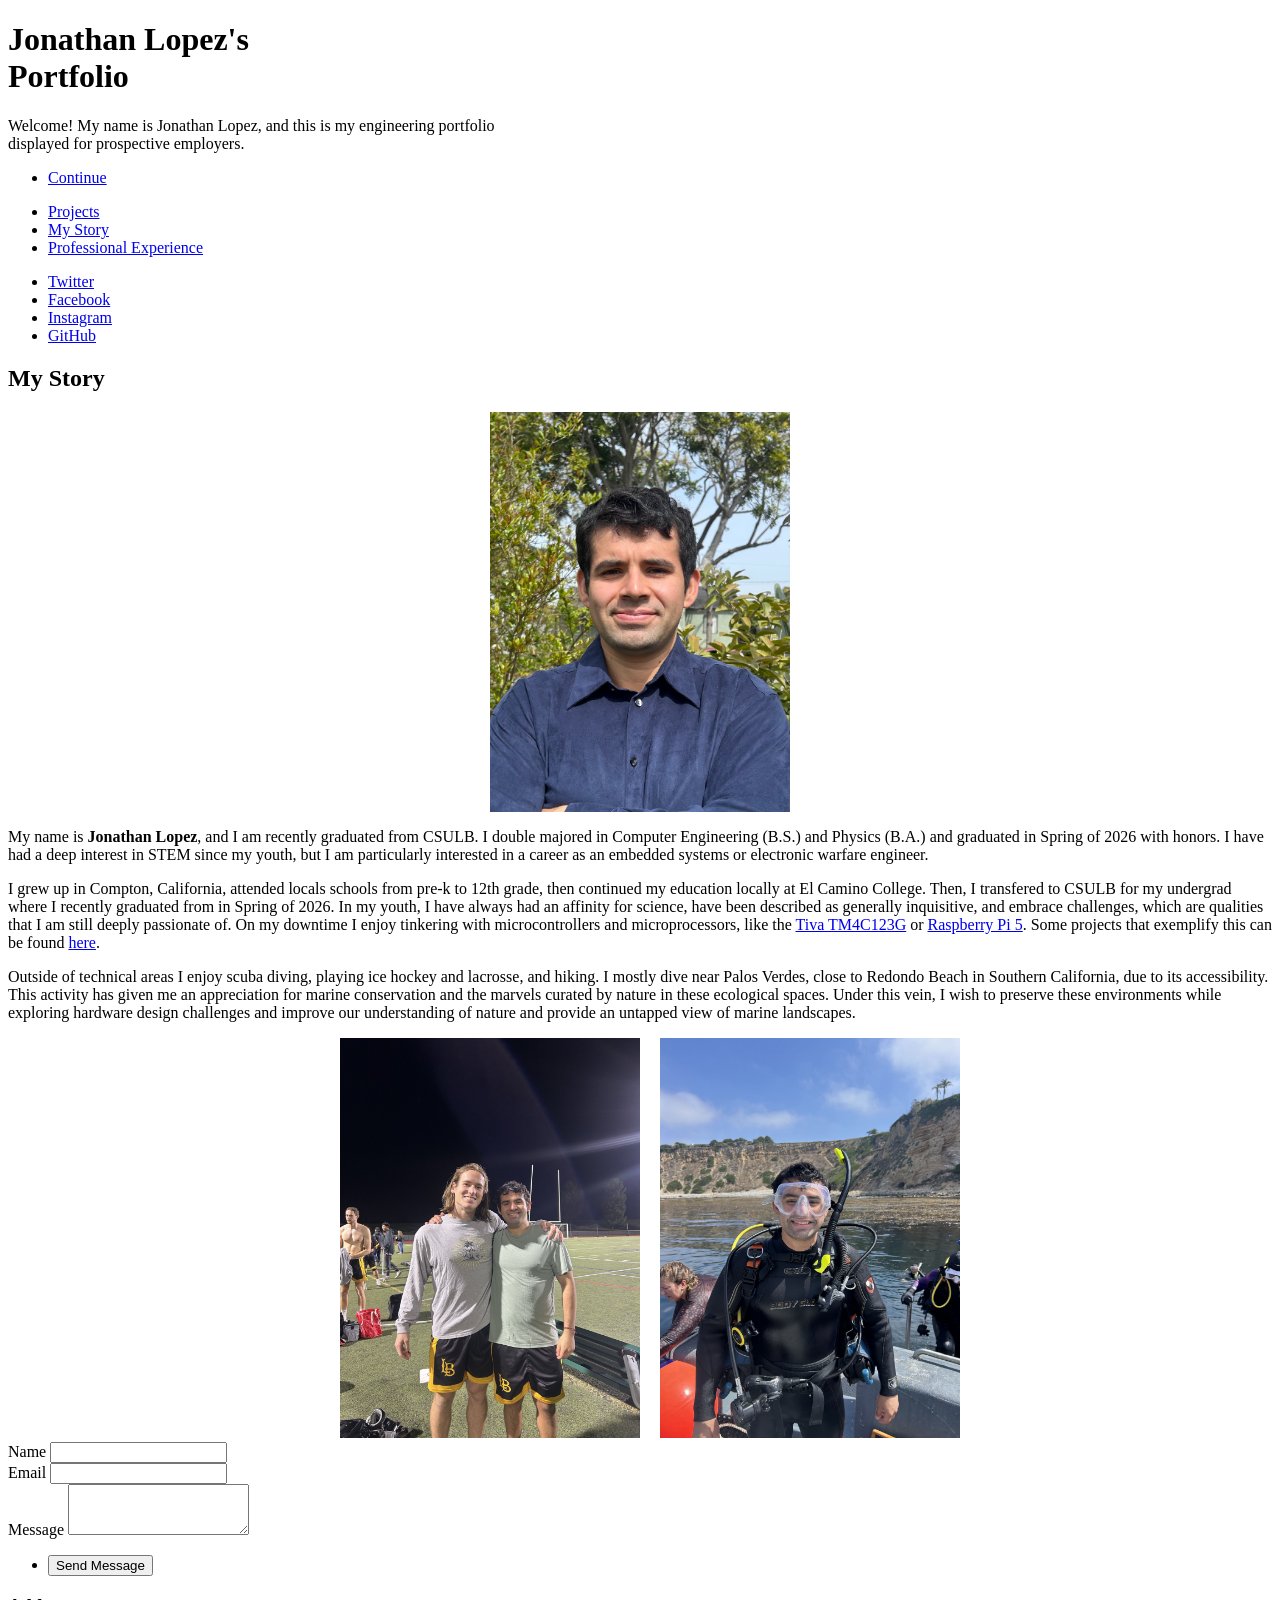
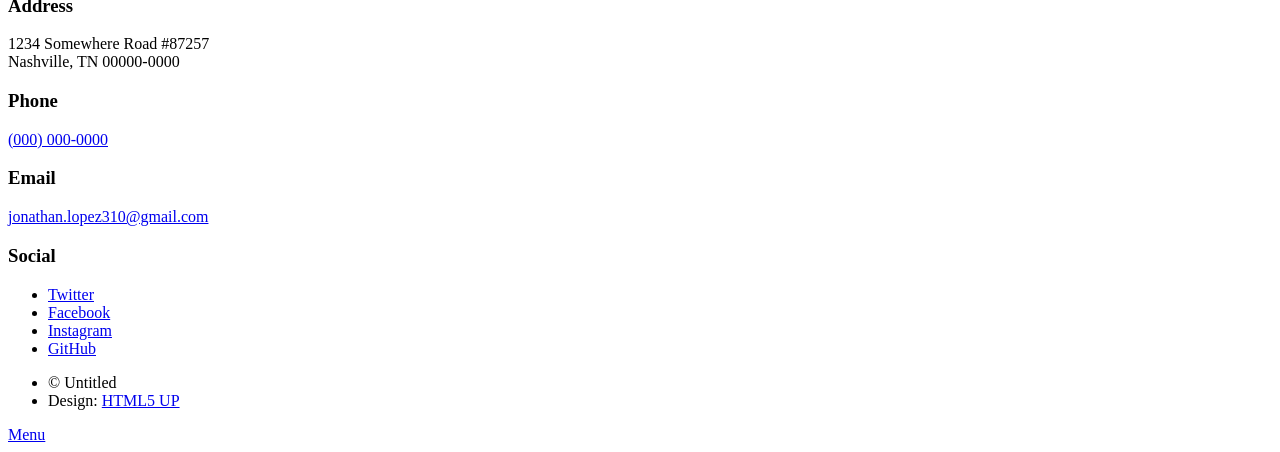
==== index.html @ 31998c5f "Add files via upload New Commit" ====
<!DOCTYPE HTML>
<!--
	Massively by HTML5 UP
	html5up.net | @ajlkn
	Free for personal and commercial use under the CCA 3.0 license (html5up.net/license)
-->
<html>
	<head>
		<title>Jonathan Lopez's Portfolio</title>
		<meta charset="utf-8" />
		<meta name="viewport" content="width=device-width, initial-scale=1, user-scalable=no" />
		<link rel="stylesheet" href="assets/css/main.css" />
		<noscript><link rel="stylesheet" href="assets/css/noscript.css" /></noscript>
	</head>
	<body class="is-preload">

		<!-- Wrapper -->
			<div id="wrapper" class="fade-in">

				<!-- Intro -->
					<div id="intro">
						<h1>Jonathan Lopez's<br />
						Portfolio</h1>
						<p> Welcome! My name is Jonathan Lopez, and this is my engineering portfolio<br />
						displayed for prospective employers.</p>
						<ul class="actions">
							<li><a href="#header" class="button icon solid solo fa-arrow-down scrolly">Continue</a></li>
						</ul>
					</div>

				<!-- Header -->
					

				<!-- Nav -->
					<nav id="nav">
						<ul class="links">
							<li><a href="Projects.html">Projects</a></li>
							<li class="active"><a href="index.html">My Story</a></li>
							<li><a href="Professional_Experience.html">Professional Experience</a></li>
						</ul>
						<ul class="icons">
							<li><a href="#" class="icon brands fa-twitter"><span class="label">Twitter</span></a></li>
							<li><a href="#" class="icon brands fa-facebook-f"><span class="label">Facebook</span></a></li>
							<li><a href="#" class="icon brands fa-instagram"><span class="label">Instagram</span></a></li>
							<li><a href="#" class="icon brands fa-github"><span class="label">GitHub</span></a></li>
						</ul>
					</nav>

				<!-- Main -->
					<div id="main">

						<!-- Post -->
							<section class="post">
								<header class="major">
									<h1>My Story<br />
									</h1>
								</header>
								<div class="image main"><img src="images/self_portrait.jpg"alt=""style="width:300px; height:auto; display:block; margin:0 auto;" /></div>
								<p>My name is <b>Jonathan Lopez</b>, and I am recently graduated from CSULB. I double majored in Computer Engineering (B.S.) and Physics (B.A.) and graduated in Spring of 2026 with honors. I have had a deep interest in STEM since my youth, but I am particularly interested in a career as an embedded systems or electronic warfare engineer.</p>
								<p>I grew up in Compton, California, attended locals schools from pre-k to 12th grade, then continued my education locally at El Camino College. Then, I transfered to CSULB for my undergrad where I recently graduated from in Spring of 2026. In my youth, I have always had an affinity for science, have been described as generally inquisitive, and embrace challenges, which are qualities that I am still deeply passionate of. On my downtime I enjoy tinkering with microcontrollers and microprocessors, like the <a href="https://www.ti.com/tool/EK-TM4C123GXL" target="_blank">Tiva TM4C123G</a> or <a href="https://www.raspberrypi.com/products/raspberry-pi-5/" target="_blank">Raspberry Pi 5</a>. Some projects that exemplify this can be found <a href="Projects.html">here</a>.</p>
								<p>Outside of technical areas I enjoy scuba diving, playing ice hockey and lacrosse, and hiking. I mostly dive near Palos Verdes, close to Redondo Beach in Southern California, due to its accessibility. This activity has given me an appreciation for marine conservation and the marvels curated by nature in these ecological spaces. Under this vein, I wish to preserve these environments while exploring hardware design challenges and improve our understanding of nature and provide an untapped view of marine landscapes. <p>
								<div style="display:flex; justify-content:center; gap:20px; flex-wrap:wrap;">

								<div class="image main_2">
									<img src="images/hiking_portrait.jpg"
										alt=""
										style="width:300px; height:auto;" />
								</div>

								<div class="image main_2">
									<img src="images/lacrosse_image.jpg"
										alt=""
										style="width:300px; height:auto;" />
								</div>

								<div class="image main_2">
									<img src="images/scuba_diving.jpg"
										alt=""
										style="width:300px; height:auto;" />
								</div>

							</div>
							</section>

					</div>

				<!-- Footer -->
					<footer id="footer">
						<section>
							<form method="post" action="#">
								<div class="fields">
									<div class="field">
										<label for="name">Name</label>
										<input type="text" name="name" id="name" />
									</div>
									<div class="field">
										<label for="email">Email</label>
										<input type="text" name="email" id="email" />
									</div>
									<div class="field">
										<label for="message">Message</label>
										<textarea name="message" id="message" rows="3"></textarea>
									</div>
								</div>
								<ul class="actions">
									<li><input type="submit" value="Send Message" /></li>
								</ul>
							</form>
						</section>
						<section class="split contact">
							<section class="alt">
								<h3>Address</h3>
								<p>1234 Somewhere Road #87257<br />
								Nashville, TN 00000-0000</p>
							</section>
							<section>
								<h3>Phone</h3>
								<p><a href="#">(000) 000-0000</a></p>
							</section>
							<section>
								<h3>Email</h3>
								<p><a href="#">jonathan.lopez310@gmail.com</a></p>
							</section>
							<section>
								<h3>Social</h3>
								<ul class="icons alt">
									<li><a href="#" class="icon brands alt fa-twitter"><span class="label">Twitter</span></a></li>
									<li><a href="#" class="icon brands alt fa-facebook-f"><span class="label">Facebook</span></a></li>
									<li><a href="#" class="icon brands alt fa-instagram"><span class="label">Instagram</span></a></li>
									<li><a href="https://github.com/googolplex310" class="icon brands alt fa-github"><span class="label">GitHub</span></a></li>
								</ul>
							</section>
						</section>
					</footer>

				<!-- Copyright -->
					<div id="copyright">
						<ul><li>&copy; Untitled</li><li>Design: <a href="https://html5up.net">HTML5 UP</a></li></ul>
					</div>

			</div>

		<!-- Scripts -->
			<script src="assets/js/jquery.min.js"></script>
			<script src="assets/js/jquery.scrollex.min.js"></script>
			<script src="assets/js/jquery.scrolly.min.js"></script>
			<script src="assets/js/browser.min.js"></script>
			<script src="assets/js/breakpoints.min.js"></script>
			<script src="assets/js/util.js"></script>
			<script src="assets/js/main.js"></script>

	</body>
</html>
---- assets/css/main.css ----
@import url(fontawesome-all.min.css);
@import url("https://fonts.googleapis.com/css?family=Merriweather:300,700,300italic,700italic|Source+Sans+Pro:900");

/*
	Massively by HTML5 UP
	html5up.net | @ajlkn
	Free for personal and commercial use under the CCA 3.0 license (html5up.net/license)
*/

html, body, div, span, applet, object,
iframe, h1, h2, h3, h4, h5, h6, p, blockquote,
pre, a, abbr, acronym, address, big, cite,
code, del, dfn, em, img, ins, kbd, q, s, samp,
small, strike, strong, sub, sup, tt, var, b,
u, i, center, dl, dt, dd, ol, ul, li, fieldset,
form, label, legend, table, caption, tbody,
tfoot, thead, tr, th, td, article, aside,
canvas, details, embed, figure, figcaption,
footer, header, hgroup, menu, nav, output, ruby,
section, summary, time, mark, audio, video {
	margin: 0;
	padding: 0;
	border: 0;
	font-size: 100%;
	font: inherit;
	vertical-align: baseline;}

article, aside, details, figcaption, figure,
footer, header, hgroup, menu, nav, section {
	display: block;}

body {
	line-height: 1;
}

ol, ul {
	list-style: none;
}

blockquote, q {
	quotes: none;
}

	blockquote:before, blockquote:after, q:before, q:after {
		content: '';
		content: none;
	}

table {
	border-collapse: collapse;
	border-spacing: 0;
}

body {
	-webkit-text-size-adjust: none;
}

mark {
	background-color: transparent;
	color: inherit;
}

input::-moz-focus-inner {
	border: 0;
	padding: 0;
}

input, select, textarea {
	-moz-appearance: none;
	-webkit-appearance: none;
	-ms-appearance: none;
	appearance: none;
}

/* Basic */

	@-ms-viewport {
		width: device-width;
	}

	body {
		-ms-overflow-style: scrollbar;
	}

	@media screen and (max-width: 480px) {

		html, body {
			min-width: 320px;
		}

	}

	html {
		box-sizing: border-box;
	}

	*, *:before, *:after {
		box-sizing: inherit;
	}

	body {
		background-color: #1e252d;
	}

		body.is-preload *, body.is-preload *:before, body.is-preload *:after {
			-moz-animation: none !important;
			-webkit-animation: none !important;
			-ms-animation: none !important;
			animation: none !important;
			-moz-transition: none !important;
			-webkit-transition: none !important;
			-ms-transition: none !important;
			transition: none !important;
		}

/* Type */

	html {
		font-size: 16pt;
	}

		@media screen and (max-width: 1680px) {

			html {
				font-size: 12pt;
			}

		}

		@media screen and (max-width: 1280px) {

			html {
				font-size: 11pt;
			}

		}

		@media screen and (max-width: 360px) {

			html {
				font-size: 10pt;
			}

		}

	body {
		color: #212931;
	}

	body, input, select, textarea {
		font-family: "Merriweather", Georgia, serif;
		font-weight: 300;
		font-size: 1rem;
		line-height: 2.375;
	}

	a {
		-moz-transition: color 0.2s ease-in-out, background-color 0.2s ease-in-out, border-color 0.2s ease-in-out, box-shadow 0.2s ease-in-out;
		-webkit-transition: color 0.2s ease-in-out, background-color 0.2s ease-in-out, border-color 0.2s ease-in-out, box-shadow 0.2s ease-in-out;
		-ms-transition: color 0.2s ease-in-out, background-color 0.2s ease-in-out, border-color 0.2s ease-in-out, box-shadow 0.2s ease-in-out;
		transition: color 0.2s ease-in-out, background-color 0.2s ease-in-out, border-color 0.2s ease-in-out, box-shadow 0.2s ease-in-out;
		border-bottom: dotted 1px;
		text-decoration: none;
	}

		a:hover {
			border-bottom-color: transparent;
		}

	strong, b {
		font-weight: 600;
	}

	em, i {
		font-style: italic;
	}

	p {
		text-align: justify;
		margin: 0 0 2rem 0;
	}

	h1, h2, h3, h4, h5, h6 {
		font-family: "Source Sans Pro", Helvetica, sans-serif;
		font-weight: 900;
		line-height: 1.5;
		letter-spacing: 0.075em;
		text-transform: uppercase;
		margin: 0 0 1rem 0;
	}

		h1 a, h2 a, h3 a, h4 a, h5 a, h6 a {
			border-bottom: 0;
			color: inherit;
			text-decoration: none;
		}

	h1 {
		font-size: 4rem;
		line-height: 1.1;
		margin: 0 0 2rem 0;
	}

	h2 {
		font-size: 1.75rem;
		line-height: 1.3;
		margin: 0 0 1.5rem 0;
	}

	h3 {
		font-size: 1.25rem;
		margin: 0 0 1.5rem 0;
	}

	h4 {
		font-size: 1rem;
	}

	h5 {
		font-size: 0.9rem;
	}

	h6 {
		font-size: 0.8rem;
	}

	sub {
		font-size: 0.8rem;
		position: relative;
		top: 0.5rem;
	}

	sup {
		font-size: 0.8rem;
		position: relative;
		top: -0.5rem;
	}

	blockquote {
		border-left: solid 4px;
		font-style: italic;
		margin: 0 0 2rem 0;
		padding: 0.5rem 0 0.5rem 2rem;
	}

	code {
		border: solid 2px;
		font-family: "Courier New", monospace;
		font-size: 0.9rem;
		margin: 0 0.25rem;
		padding: 0.25rem 0.65rem;
	}

	pre {
		-webkit-overflow-scrolling: touch;
		font-family: "Courier New", monospace;
		font-size: 0.9rem;
		margin: 0 0 2rem 0;
	}

		pre code {
			display: block;
			line-height: 1.75;
			padding: 1rem 1.5rem;
			overflow-x: auto;
		}

	hr {
		border: 0;
		border-bottom: solid 2px;
		margin: 3rem 0;
	}

		hr.major {
			margin: 5rem 0;
		}

	.align-left {
		text-align: left;
	}

	.align-center {
		text-align: center;
	}

	.align-right {
		text-align: right;
	}

	input, select, textarea {
		color: #212931;
	}

	a {
		color: #212931;
		border-bottom-color: rgba(33, 41, 49, 0.5);
	}

		a:hover {
			border-bottom-color: transparent;
			color: #18bfef !important;
		}

	strong, b {
		color: #212931;
	}

	h1, h2, h3, h4, h5, h6 {
		color: #212931;
	}

	blockquote {
		border-left-color: #eeeeee;
	}

	code {
		background: rgba(220, 220, 220, 0.25);
		border-color: #eeeeee;
	}

	hr {
		border-bottom-color: #eeeeee;
	}

/* Row */

	.row {
		display: flex;
		flex-wrap: wrap;
		box-sizing: border-box;
		align-items: stretch;
	}

		.row > * {
			box-sizing: border-box;
		}

		.row.gtr-uniform > * > :last-child {
			margin-bottom: 0;
		}

		.row.aln-left {
			justify-content: flex-start;
		}

		.row.aln-center {
			justify-content: center;
		}

		.row.aln-right {
			justify-content: flex-end;
		}

		.row.aln-top {
			align-items: flex-start;
		}

		.row.aln-middle {
			align-items: center;
		}

		.row.aln-bottom {
			align-items: flex-end;
		}

		.row > .imp {
			order: -1;
		}

		.row > .col-1 {
			width: 8.33333%;
		}

		.row > .off-1 {
			margin-left: 8.33333%;
		}

		.row > .col-2 {
			width: 16.66667%;
		}

		.row > .off-2 {
			margin-left: 16.66667%;
		}

		.row > .col-3 {
			width: 25%;
		}

		.row > .off-3 {
			margin-left: 25%;
		}

		.row > .col-4 {
			width: 33.33333%;
		}

		.row > .off-4 {
			margin-left: 33.33333%;
		}

		.row > .col-5 {
			width: 41.66667%;
		}

		.row > .off-5 {
			margin-left: 41.66667%;
		}

		.row > .col-6 {
			width: 50%;
		}

		.row > .off-6 {
			margin-left: 50%;
		}

		.row > .col-7 {
			width: 58.33333%;
		}

		.row > .off-7 {
			margin-left: 58.33333%;
		}

		.row > .col-8 {
			width: 66.66667%;
		}

		.row > .off-8 {
			margin-left: 66.66667%;
		}

		.row > .col-9 {
			width: 75%;
		}

		.row > .off-9 {
			margin-left: 75%;
		}

		.row > .col-10 {
			width: 83.33333%;
		}

		.row > .off-10 {
			margin-left: 83.33333%;
		}

		.row > .col-11 {
			width: 91.66667%;
		}

		.row > .off-11 {
			margin-left: 91.66667%;
		}

		.row > .col-12 {
			width: 100%;
		}

		.row > .off-12 {
			margin-left: 100%;
		}

		.row.gtr-0 {
			margin-top: 0;
			margin-left: 0rem;
		}

			.row.gtr-0 > * {
				padding: 0 0 0 0rem;
			}

			.row.gtr-0.gtr-uniform {
				margin-top: 0rem;
			}

				.row.gtr-0.gtr-uniform > * {
					padding-top: 0rem;
				}

		.row.gtr-25 {
			margin-top: 0;
			margin-left: -0.375rem;
		}

			.row.gtr-25 > * {
				padding: 0 0 0 0.375rem;
			}

			.row.gtr-25.gtr-uniform {
				margin-top: -0.375rem;
			}

				.row.gtr-25.gtr-uniform > * {
					padding-top: 0.375rem;
				}

		.row.gtr-50 {
			margin-top: 0;
			margin-left: -0.75rem;
		}

			.row.gtr-50 > * {
				padding: 0 0 0 0.75rem;
			}

			.row.gtr-50.gtr-uniform {
				margin-top: -0.75rem;
			}

				.row.gtr-50.gtr-uniform > * {
					padding-top: 0.75rem;
				}

		.row {
			margin-top: 0;
			margin-left: -1.5rem;
		}

			.row > * {
				padding: 0 0 0 1.5rem;
			}

			.row.gtr-uniform {
				margin-top: -1.5rem;
			}

				.row.gtr-uniform > * {
					padding-top: 1.5rem;
				}

		.row.gtr-150 {
			margin-top: 0;
			margin-left: -2.25rem;
		}

			.row.gtr-150 > * {
				padding: 0 0 0 2.25rem;
			}

			.row.gtr-150.gtr-uniform {
				margin-top: -2.25rem;
			}

				.row.gtr-150.gtr-uniform > * {
					padding-top: 2.25rem;
				}

		.row.gtr-200 {
			margin-top: 0;
			margin-left: -3rem;
		}

			.row.gtr-200 > * {
				padding: 0 0 0 3rem;
			}

			.row.gtr-200.gtr-uniform {
				margin-top: -3rem;
			}

				.row.gtr-200.gtr-uniform > * {
					padding-top: 3rem;
				}

		@media screen and (max-width: 1680px) {

			.row {
				display: flex;
				flex-wrap: wrap;
				box-sizing: border-box;
				align-items: stretch;
			}

				.row > * {
					box-sizing: border-box;
				}

				.row.gtr-uniform > * > :last-child {
					margin-bottom: 0;
				}

				.row.aln-left {
					justify-content: flex-start;
				}

				.row.aln-center {
					justify-content: center;
				}

				.row.aln-right {
					justify-content: flex-end;
				}

				.row.aln-top {
					align-items: flex-start;
				}

				.row.aln-middle {
					align-items: center;
				}

				.row.aln-bottom {
					align-items: flex-end;
				}

				.row > .imp-xlarge {
					order: -1;
				}

				.row > .col-1-xlarge {
					width: 8.33333%;
				}

				.row > .off-1-xlarge {
					margin-left: 8.33333%;
				}

				.row > .col-2-xlarge {
					width: 16.66667%;
				}

				.row > .off-2-xlarge {
					margin-left: 16.66667%;
				}

				.row > .col-3-xlarge {
					width: 25%;
				}

				.row > .off-3-xlarge {
					margin-left: 25%;
				}

				.row > .col-4-xlarge {
					width: 33.33333%;
				}

				.row > .off-4-xlarge {
					margin-left: 33.33333%;
				}

				.row > .col-5-xlarge {
					width: 41.66667%;
				}

				.row > .off-5-xlarge {
					margin-left: 41.66667%;
				}

				.row > .col-6-xlarge {
					width: 50%;
				}

				.row > .off-6-xlarge {
					margin-left: 50%;
				}

				.row > .col-7-xlarge {
					width: 58.33333%;
				}

				.row > .off-7-xlarge {
					margin-left: 58.33333%;
				}

				.row > .col-8-xlarge {
					width: 66.66667%;
				}

				.row > .off-8-xlarge {
					margin-left: 66.66667%;
				}

				.row > .col-9-xlarge {
					width: 75%;
				}

				.row > .off-9-xlarge {
					margin-left: 75%;
				}

				.row > .col-10-xlarge {
					width: 83.33333%;
				}

				.row > .off-10-xlarge {
					margin-left: 83.33333%;
				}

				.row > .col-11-xlarge {
					width: 91.66667%;
				}

				.row > .off-11-xlarge {
					margin-left: 91.66667%;
				}

				.row > .col-12-xlarge {
					width: 100%;
				}

				.row > .off-12-xlarge {
					margin-left: 100%;
				}

				.row.gtr-0 {
					margin-top: 0;
					margin-left: 0rem;
				}

					.row.gtr-0 > * {
						padding: 0 0 0 0rem;
					}

					.row.gtr-0.gtr-uniform {
						margin-top: 0rem;
					}

						.row.gtr-0.gtr-uniform > * {
							padding-top: 0rem;
						}

				.row.gtr-25 {
					margin-top: 0;
					margin-left: -0.375rem;
				}

					.row.gtr-25 > * {
						padding: 0 0 0 0.375rem;
					}

					.row.gtr-25.gtr-uniform {
						margin-top: -0.375rem;
					}

						.row.gtr-25.gtr-uniform > * {
							padding-top: 0.375rem;
						}

				.row.gtr-50 {
					margin-top: 0;
					margin-left: -0.75rem;
				}

					.row.gtr-50 > * {
						padding: 0 0 0 0.75rem;
					}

					.row.gtr-50.gtr-uniform {
						margin-top: -0.75rem;
					}

						.row.gtr-50.gtr-uniform > * {
							padding-top: 0.75rem;
						}

				.row {
					margin-top: 0;
					margin-left: -1.5rem;
				}

					.row > * {
						padding: 0 0 0 1.5rem;
					}

					.row.gtr-uniform {
						margin-top: -1.5rem;
					}

						.row.gtr-uniform > * {
							padding-top: 1.5rem;
						}

				.row.gtr-150 {
					margin-top: 0;
					margin-left: -2.25rem;
				}

					.row.gtr-150 > * {
						padding: 0 0 0 2.25rem;
					}

					.row.gtr-150.gtr-uniform {
						margin-top: -2.25rem;
					}

						.row.gtr-150.gtr-uniform > * {
							padding-top: 2.25rem;
						}

				.row.gtr-200 {
					margin-top: 0;
					margin-left: -3rem;
				}

					.row.gtr-200 > * {
						padding: 0 0 0 3rem;
					}

					.row.gtr-200.gtr-uniform {
						margin-top: -3rem;
					}

						.row.gtr-200.gtr-uniform > * {
							padding-top: 3rem;
						}

		}

		@media screen and (max-width: 1280px) {

			.row {
				display: flex;
				flex-wrap: wrap;
				box-sizing: border-box;
				align-items: stretch;
			}

				.row > * {
					box-sizing: border-box;
				}

				.row.gtr-uniform > * > :last-child {
					margin-bottom: 0;
				}

				.row.aln-left {
					justify-content: flex-start;
				}

				.row.aln-center {
					justify-content: center;
				}

				.row.aln-right {
					justify-content: flex-end;
				}

				.row.aln-top {
					align-items: flex-start;
				}

				.row.aln-middle {
					align-items: center;
				}

				.row.aln-bottom {
					align-items: flex-end;
				}

				.row > .imp-large {
					order: -1;
				}

				.row > .col-1-large {
					width: 8.33333%;
				}

				.row > .off-1-large {
					margin-left: 8.33333%;
				}

				.row > .col-2-large {
					width: 16.66667%;
				}

				.row > .off-2-large {
					margin-left: 16.66667%;
				}

				.row > .col-3-large {
					width: 25%;
				}

				.row > .off-3-large {
					margin-left: 25%;
				}

				.row > .col-4-large {
					width: 33.33333%;
				}

				.row > .off-4-large {
					margin-left: 33.33333%;
				}

				.row > .col-5-large {
					width: 41.66667%;
				}

				.row > .off-5-large {
					margin-left: 41.66667%;
				}

				.row > .col-6-large {
					width: 50%;
				}

				.row > .off-6-large {
					margin-left: 50%;
				}

				.row > .col-7-large {
					width: 58.33333%;
				}

				.row > .off-7-large {
					margin-left: 58.33333%;
				}

				.row > .col-8-large {
					width: 66.66667%;
				}

				.row > .off-8-large {
					margin-left: 66.66667%;
				}

				.row > .col-9-large {
					width: 75%;
				}

				.row > .off-9-large {
					margin-left: 75%;
				}

				.row > .col-10-large {
					width: 83.33333%;
				}

				.row > .off-10-large {
					margin-left: 83.33333%;
				}

				.row > .col-11-large {
					width: 91.66667%;
				}

				.row > .off-11-large {
					margin-left: 91.66667%;
				}

				.row > .col-12-large {
					width: 100%;
				}

				.row > .off-12-large {
					margin-left: 100%;
				}

				.row.gtr-0 {
					margin-top: 0;
					margin-left: 0rem;
				}

					.row.gtr-0 > * {
						padding: 0 0 0 0rem;
					}

					.row.gtr-0.gtr-uniform {
						margin-top: 0rem;
					}

						.row.gtr-0.gtr-uniform > * {
							padding-top: 0rem;
						}

				.row.gtr-25 {
					margin-top: 0;
					margin-left: -0.375rem;
				}

					.row.gtr-25 > * {
						padding: 0 0 0 0.375rem;
					}

					.row.gtr-25.gtr-uniform {
						margin-top: -0.375rem;
					}

						.row.gtr-25.gtr-uniform > * {
							padding-top: 0.375rem;
						}

				.row.gtr-50 {
					margin-top: 0;
					margin-left: -0.75rem;
				}

					.row.gtr-50 > * {
						padding: 0 0 0 0.75rem;
					}

					.row.gtr-50.gtr-uniform {
						margin-top: -0.75rem;
					}

						.row.gtr-50.gtr-uniform > * {
							padding-top: 0.75rem;
						}

				.row {
					margin-top: 0;
					margin-left: -1.5rem;
				}

					.row > * {
						padding: 0 0 0 1.5rem;
					}

					.row.gtr-uniform {
						margin-top: -1.5rem;
					}

						.row.gtr-uniform > * {
							padding-top: 1.5rem;
						}

				.row.gtr-150 {
					margin-top: 0;
					margin-left: -2.25rem;
				}

					.row.gtr-150 > * {
						padding: 0 0 0 2.25rem;
					}

					.row.gtr-150.gtr-uniform {
						margin-top: -2.25rem;
					}

						.row.gtr-150.gtr-uniform > * {
							padding-top: 2.25rem;
						}

				.row.gtr-200 {
					margin-top: 0;
					margin-left: -3rem;
				}

					.row.gtr-200 > * {
						padding: 0 0 0 3rem;
					}

					.row.gtr-200.gtr-uniform {
						margin-top: -3rem;
					}

						.row.gtr-200.gtr-uniform > * {
							padding-top: 3rem;
						}

		}

		@media screen and (max-width: 980px) {

			.row {
				display: flex;
				flex-wrap: wrap;
				box-sizing: border-box;
				align-items: stretch;
			}

				.row > * {
					box-sizing: border-box;
				}

				.row.gtr-uniform > * > :last-child {
					margin-bottom: 0;
				}

				.row.aln-left {
					justify-content: flex-start;
				}

				.row.aln-center {
					justify-content: center;
				}

				.row.aln-right {
					justify-content: flex-end;
				}

				.row.aln-top {
					align-items: flex-start;
				}

				.row.aln-middle {
					align-items: center;
				}

				.row.aln-bottom {
					align-items: flex-end;
				}

				.row > .imp-medium {
					order: -1;
				}

				.row > .col-1-medium {
					width: 8.33333%;
				}

				.row > .off-1-medium {
					margin-left: 8.33333%;
				}

				.row > .col-2-medium {
					width: 16.66667%;
				}

				.row > .off-2-medium {
					margin-left: 16.66667%;
				}

				.row > .col-3-medium {
					width: 25%;
				}

				.row > .off-3-medium {
					margin-left: 25%;
				}

				.row > .col-4-medium {
					width: 33.33333%;
				}

				.row > .off-4-medium {
					margin-left: 33.33333%;
				}

				.row > .col-5-medium {
					width: 41.66667%;
				}

				.row > .off-5-medium {
					margin-left: 41.66667%;
				}

				.row > .col-6-medium {
					width: 50%;
				}

				.row > .off-6-medium {
					margin-left: 50%;
				}

				.row > .col-7-medium {
					width: 58.33333%;
				}

				.row > .off-7-medium {
					margin-left: 58.33333%;
				}

				.row > .col-8-medium {
					width: 66.66667%;
				}

				.row > .off-8-medium {
					margin-left: 66.66667%;
				}

				.row > .col-9-medium {
					width: 75%;
				}

				.row > .off-9-medium {
					margin-left: 75%;
				}

				.row > .col-10-medium {
					width: 83.33333%;
				}

				.row > .off-10-medium {
					margin-left: 83.33333%;
				}

				.row > .col-11-medium {
					width: 91.66667%;
				}

				.row > .off-11-medium {
					margin-left: 91.66667%;
				}

				.row > .col-12-medium {
					width: 100%;
				}

				.row > .off-12-medium {
					margin-left: 100%;
				}

				.row.gtr-0 {
					margin-top: 0;
					margin-left: 0rem;
				}

					.row.gtr-0 > * {
						padding: 0 0 0 0rem;
					}

					.row.gtr-0.gtr-uniform {
						margin-top: 0rem;
					}

						.row.gtr-0.gtr-uniform > * {
							padding-top: 0rem;
						}

				.row.gtr-25 {
					margin-top: 0;
					margin-left: -0.375rem;
				}

					.row.gtr-25 > * {
						padding: 0 0 0 0.375rem;
					}

					.row.gtr-25.gtr-uniform {
						margin-top: -0.375rem;
					}

						.row.gtr-25.gtr-uniform > * {
							padding-top: 0.375rem;
						}

				.row.gtr-50 {
					margin-top: 0;
					margin-left: -0.75rem;
				}

					.row.gtr-50 > * {
						padding: 0 0 0 0.75rem;
					}

					.row.gtr-50.gtr-uniform {
						margin-top: -0.75rem;
					}

						.row.gtr-50.gtr-uniform > * {
							padding-top: 0.75rem;
						}

				.row {
					margin-top: 0;
					margin-left: -1.5rem;
				}

					.row > * {
						padding: 0 0 0 1.5rem;
					}

					.row.gtr-uniform {
						margin-top: -1.5rem;
					}

						.row.gtr-uniform > * {
							padding-top: 1.5rem;
						}

				.row.gtr-150 {
					margin-top: 0;
					margin-left: -2.25rem;
				}

					.row.gtr-150 > * {
						padding: 0 0 0 2.25rem;
					}

					.row.gtr-150.gtr-uniform {
						margin-top: -2.25rem;
					}

						.row.gtr-150.gtr-uniform > * {
							padding-top: 2.25rem;
						}

				.row.gtr-200 {
					margin-top: 0;
					margin-left: -3rem;
				}

					.row.gtr-200 > * {
						padding: 0 0 0 3rem;
					}

					.row.gtr-200.gtr-uniform {
						margin-top: -3rem;
					}

						.row.gtr-200.gtr-uniform > * {
							padding-top: 3rem;
						}

		}

		@media screen and (max-width: 736px) {

			.row {
				display: flex;
				flex-wrap: wrap;
				box-sizing: border-box;
				align-items: stretch;
			}

				.row > * {
					box-sizing: border-box;
				}

				.row.gtr-uniform > * > :last-child {
					margin-bottom: 0;
				}

				.row.aln-left {
					justify-content: flex-start;
				}

				.row.aln-center {
					justify-content: center;
				}

				.row.aln-right {
					justify-content: flex-end;
				}

				.row.aln-top {
					align-items: flex-start;
				}

				.row.aln-middle {
					align-items: center;
				}

				.row.aln-bottom {
					align-items: flex-end;
				}

				.row > .imp-small {
					order: -1;
				}

				.row > .col-1-small {
					width: 8.33333%;
				}

				.row > .off-1-small {
					margin-left: 8.33333%;
				}

				.row > .col-2-small {
					width: 16.66667%;
				}

				.row > .off-2-small {
					margin-left: 16.66667%;
				}

				.row > .col-3-small {
					width: 25%;
				}

				.row > .off-3-small {
					margin-left: 25%;
				}

				.row > .col-4-small {
					width: 33.33333%;
				}

				.row > .off-4-small {
					margin-left: 33.33333%;
				}

				.row > .col-5-small {
					width: 41.66667%;
				}

				.row > .off-5-small {
					margin-left: 41.66667%;
				}

				.row > .col-6-small {
					width: 50%;
				}

				.row > .off-6-small {
					margin-left: 50%;
				}

				.row > .col-7-small {
					width: 58.33333%;
				}

				.row > .off-7-small {
					margin-left: 58.33333%;
				}

				.row > .col-8-small {
					width: 66.66667%;
				}

				.row > .off-8-small {
					margin-left: 66.66667%;
				}

				.row > .col-9-small {
					width: 75%;
				}

				.row > .off-9-small {
					margin-left: 75%;
				}

				.row > .col-10-small {
					width: 83.33333%;
				}

				.row > .off-10-small {
					margin-left: 83.33333%;
				}

				.row > .col-11-small {
					width: 91.66667%;
				}

				.row > .off-11-small {
					margin-left: 91.66667%;
				}

				.row > .col-12-small {
					width: 100%;
				}

				.row > .off-12-small {
					margin-left: 100%;
				}

				.row.gtr-0 {
					margin-top: 0;
					margin-left: 0rem;
				}

					.row.gtr-0 > * {
						padding: 0 0 0 0rem;
					}

					.row.gtr-0.gtr-uniform {
						margin-top: 0rem;
					}

						.row.gtr-0.gtr-uniform > * {
							padding-top: 0rem;
						}

				.row.gtr-25 {
					margin-top: 0;
					margin-left: -0.375rem;
				}

					.row.gtr-25 > * {
						padding: 0 0 0 0.375rem;
					}

					.row.gtr-25.gtr-uniform {
						margin-top: -0.375rem;
					}

						.row.gtr-25.gtr-uniform > * {
							padding-top: 0.375rem;
						}

				.row.gtr-50 {
					margin-top: 0;
					margin-left: -0.75rem;
				}

					.row.gtr-50 > * {
						padding: 0 0 0 0.75rem;
					}

					.row.gtr-50.gtr-uniform {
						margin-top: -0.75rem;
					}

						.row.gtr-50.gtr-uniform > * {
							padding-top: 0.75rem;
						}

				.row {
					margin-top: 0;
					margin-left: -1.5rem;
				}

					.row > * {
						padding: 0 0 0 1.5rem;
					}

					.row.gtr-uniform {
						margin-top: -1.5rem;
					}

						.row.gtr-uniform > * {
							padding-top: 1.5rem;
						}

				.row.gtr-150 {
					margin-top: 0;
					margin-left: -2.25rem;
				}

					.row.gtr-150 > * {
						padding: 0 0 0 2.25rem;
					}

					.row.gtr-150.gtr-uniform {
						margin-top: -2.25rem;
					}

						.row.gtr-150.gtr-uniform > * {
							padding-top: 2.25rem;
						}

				.row.gtr-200 {
					margin-top: 0;
					margin-left: -3rem;
				}

					.row.gtr-200 > * {
						padding: 0 0 0 3rem;
					}

					.row.gtr-200.gtr-uniform {
						margin-top: -3rem;
					}

						.row.gtr-200.gtr-uniform > * {
							padding-top: 3rem;
						}

		}

		@media screen and (max-width: 480px) {

			.row {
				display: flex;
				flex-wrap: wrap;
				box-sizing: border-box;
				align-items: stretch;
			}

				.row > * {
					box-sizing: border-box;
				}

				.row.gtr-uniform > * > :last-child {
					margin-bottom: 0;
				}

				.row.aln-left {
					justify-content: flex-start;
				}

				.row.aln-center {
					justify-content: center;
				}

				.row.aln-right {
					justify-content: flex-end;
				}

				.row.aln-top {
					align-items: flex-start;
				}

				.row.aln-middle {
					align-items: center;
				}

				.row.aln-bottom {
					align-items: flex-end;
				}

				.row > .imp-xsmall {
					order: -1;
				}

				.row > .col-1-xsmall {
					width: 8.33333%;
				}

				.row > .off-1-xsmall {
					margin-left: 8.33333%;
				}

				.row > .col-2-xsmall {
					width: 16.66667%;
				}

				.row > .off-2-xsmall {
					margin-left: 16.66667%;
				}

				.row > .col-3-xsmall {
					width: 25%;
				}

				.row > .off-3-xsmall {
					margin-left: 25%;
				}

				.row > .col-4-xsmall {
					width: 33.33333%;
				}

				.row > .off-4-xsmall {
					margin-left: 33.33333%;
				}

				.row > .col-5-xsmall {
					width: 41.66667%;
				}

				.row > .off-5-xsmall {
					margin-left: 41.66667%;
				}

				.row > .col-6-xsmall {
					width: 50%;
				}

				.row > .off-6-xsmall {
					margin-left: 50%;
				}

				.row > .col-7-xsmall {
					width: 58.33333%;
				}

				.row > .off-7-xsmall {
					margin-left: 58.33333%;
				}

				.row > .col-8-xsmall {
					width: 66.66667%;
				}

				.row > .off-8-xsmall {
					margin-left: 66.66667%;
				}

				.row > .col-9-xsmall {
					width: 75%;
				}

				.row > .off-9-xsmall {
					margin-left: 75%;
				}

				.row > .col-10-xsmall {
					width: 83.33333%;
				}

				.row > .off-10-xsmall {
					margin-left: 83.33333%;
				}

				.row > .col-11-xsmall {
					width: 91.66667%;
				}

				.row > .off-11-xsmall {
					margin-left: 91.66667%;
				}

				.row > .col-12-xsmall {
					width: 100%;
				}

				.row > .off-12-xsmall {
					margin-left: 100%;
				}

				.row.gtr-0 {
					margin-top: 0;
					margin-left: 0rem;
				}

					.row.gtr-0 > * {
						padding: 0 0 0 0rem;
					}

					.row.gtr-0.gtr-uniform {
						margin-top: 0rem;
					}

						.row.gtr-0.gtr-uniform > * {
							padding-top: 0rem;
						}

				.row.gtr-25 {
					margin-top: 0;
					margin-left: -0.375rem;
				}

					.row.gtr-25 > * {
						padding: 0 0 0 0.375rem;
					}

					.row.gtr-25.gtr-uniform {
						margin-top: -0.375rem;
					}

						.row.gtr-25.gtr-uniform > * {
							padding-top: 0.375rem;
						}

				.row.gtr-50 {
					margin-top: 0;
					margin-left: -0.75rem;
				}

					.row.gtr-50 > * {
						padding: 0 0 0 0.75rem;
					}

					.row.gtr-50.gtr-uniform {
						margin-top: -0.75rem;
					}

						.row.gtr-50.gtr-uniform > * {
							padding-top: 0.75rem;
						}

				.row {
					margin-top: 0;
					margin-left: -1.5rem;
				}

					.row > * {
						padding: 0 0 0 1.5rem;
					}

					.row.gtr-uniform {
						margin-top: -1.5rem;
					}

						.row.gtr-uniform > * {
							padding-top: 1.5rem;
						}

				.row.gtr-150 {
					margin-top: 0;
					margin-left: -2.25rem;
				}

					.row.gtr-150 > * {
						padding: 0 0 0 2.25rem;
					}

					.row.gtr-150.gtr-uniform {
						margin-top: -2.25rem;
					}

						.row.gtr-150.gtr-uniform > * {
							padding-top: 2.25rem;
						}

				.row.gtr-200 {
					margin-top: 0;
					margin-left: -3rem;
				}

					.row.gtr-200 > * {
						padding: 0 0 0 3rem;
					}

					.row.gtr-200.gtr-uniform {
						margin-top: -3rem;
					}

						.row.gtr-200.gtr-uniform > * {
							padding-top: 3rem;
						}

		}

		@media screen and (max-width: 360px) {

			.row {
				display: flex;
				flex-wrap: wrap;
				box-sizing: border-box;
				align-items: stretch;
			}

				.row > * {
					box-sizing: border-box;
				}

				.row.gtr-uniform > * > :last-child {
					margin-bottom: 0;
				}

				.row.aln-left {
					justify-content: flex-start;
				}

				.row.aln-center {
					justify-content: center;
				}

				.row.aln-right {
					justify-content: flex-end;
				}

				.row.aln-top {
					align-items: flex-start;
				}

				.row.aln-middle {
					align-items: center;
				}

				.row.aln-bottom {
					align-items: flex-end;
				}

				.row > .imp-xxsmall {
					order: -1;
				}

				.row > .col-1-xxsmall {
					width: 8.33333%;
				}

				.row > .off-1-xxsmall {
					margin-left: 8.33333%;
				}

				.row > .col-2-xxsmall {
					width: 16.66667%;
				}

				.row > .off-2-xxsmall {
					margin-left: 16.66667%;
				}

				.row > .col-3-xxsmall {
					width: 25%;
				}

				.row > .off-3-xxsmall {
					margin-left: 25%;
				}

				.row > .col-4-xxsmall {
					width: 33.33333%;
				}

				.row > .off-4-xxsmall {
					margin-left: 33.33333%;
				}

				.row > .col-5-xxsmall {
					width: 41.66667%;
				}

				.row > .off-5-xxsmall {
					margin-left: 41.66667%;
				}

				.row > .col-6-xxsmall {
					width: 50%;
				}

				.row > .off-6-xxsmall {
					margin-left: 50%;
				}

				.row > .col-7-xxsmall {
					width: 58.33333%;
				}

				.row > .off-7-xxsmall {
					margin-left: 58.33333%;
				}

				.row > .col-8-xxsmall {
					width: 66.66667%;
				}

				.row > .off-8-xxsmall {
					margin-left: 66.66667%;
				}

				.row > .col-9-xxsmall {
					width: 75%;
				}

				.row > .off-9-xxsmall {
					margin-left: 75%;
				}

				.row > .col-10-xxsmall {
					width: 83.33333%;
				}

				.row > .off-10-xxsmall {
					margin-left: 83.33333%;
				}

				.row > .col-11-xxsmall {
					width: 91.66667%;
				}

				.row > .off-11-xxsmall {
					margin-left: 91.66667%;
				}

				.row > .col-12-xxsmall {
					width: 100%;
				}

				.row > .off-12-xxsmall {
					margin-left: 100%;
				}

				.row.gtr-0 {
					margin-top: 0;
					margin-left: 0rem;
				}

					.row.gtr-0 > * {
						padding: 0 0 0 0rem;
					}

					.row.gtr-0.gtr-uniform {
						margin-top: 0rem;
					}

						.row.gtr-0.gtr-uniform > * {
							padding-top: 0rem;
						}

				.row.gtr-25 {
					margin-top: 0;
					margin-left: -0.375rem;
				}

					.row.gtr-25 > * {
						padding: 0 0 0 0.375rem;
					}

					.row.gtr-25.gtr-uniform {
						margin-top: -0.375rem;
					}

						.row.gtr-25.gtr-uniform > * {
							padding-top: 0.375rem;
						}

				.row.gtr-50 {
					margin-top: 0;
					margin-left: -0.75rem;
				}

					.row.gtr-50 > * {
						padding: 0 0 0 0.75rem;
					}

					.row.gtr-50.gtr-uniform {
						margin-top: -0.75rem;
					}

						.row.gtr-50.gtr-uniform > * {
							padding-top: 0.75rem;
						}

				.row {
					margin-top: 0;
					margin-left: -1.5rem;
				}

					.row > * {
						padding: 0 0 0 1.5rem;
					}

					.row.gtr-uniform {
						margin-top: -1.5rem;
					}

						.row.gtr-uniform > * {
							padding-top: 1.5rem;
						}

				.row.gtr-150 {
					margin-top: 0;
					margin-left: -2.25rem;
				}

					.row.gtr-150 > * {
						padding: 0 0 0 2.25rem;
					}

					.row.gtr-150.gtr-uniform {
						margin-top: -2.25rem;
					}

						.row.gtr-150.gtr-uniform > * {
							padding-top: 2.25rem;
						}

				.row.gtr-200 {
					margin-top: 0;
					margin-left: -3rem;
				}

					.row.gtr-200 > * {
						padding: 0 0 0 3rem;
					}

					.row.gtr-200.gtr-uniform {
						margin-top: -3rem;
					}

						.row.gtr-200.gtr-uniform > * {
							padding-top: 3rem;
						}

		}

/* Box */

	.box {
		border: solid 2px;
		margin-bottom: 2rem;
		padding: 1.5rem;
	}

		.box > :last-child,
		.box > :last-child > :last-child,
		.box > :last-child > :last-child > :last-child {
			margin-bottom: 0;
		}

		.box.alt {
			border: 0;
			border-radius: 0;
			padding: 0;
		}

	.box {
		border-color: #eeeeee;
	}

/* Button */

	input[type="submit"],
	input[type="reset"],
	input[type="button"],
	button,
	.button {
		-moz-appearance: none;
		-webkit-appearance: none;
		-ms-appearance: none;
		appearance: none;
		-moz-transition: background-color 0.2s ease-in-out, box-shadow 0.2s ease-in-out, color 0.2s ease-in-out;
		-webkit-transition: background-color 0.2s ease-in-out, box-shadow 0.2s ease-in-out, color 0.2s ease-in-out;
		-ms-transition: background-color 0.2s ease-in-out, box-shadow 0.2s ease-in-out, color 0.2s ease-in-out;
		transition: background-color 0.2s ease-in-out, box-shadow 0.2s ease-in-out, color 0.2s ease-in-out;
		border: 0;
		border-radius: 0;
		cursor: pointer;
		display: inline-block;
		font-family: "Source Sans Pro", Helvetica, sans-serif;
		font-size: 0.8rem;
		font-weight: 900;
		letter-spacing: 0.075em;
		height: 3rem;
		line-height: 3rem;
		padding: 0 2rem;
		text-align: center;
		text-decoration: none;
		text-transform: uppercase;
		white-space: nowrap;
	}

		input[type="submit"].icon:before,
		input[type="reset"].icon:before,
		input[type="button"].icon:before,
		button.icon:before,
		.button.icon:before {
			margin-right: 0.5rem;
		}

		input[type="submit"].icon.solo,
		input[type="reset"].icon.solo,
		input[type="button"].icon.solo,
		button.icon.solo,
		.button.icon.solo {
			position: relative;
			width: 4rem;
			height: 4rem;
			line-height: 4rem;
			border-radius: 4rem;
			text-indent: 4rem;
			overflow: hidden;
			padding: 0;
			white-space: nowrap;
		}

			input[type="submit"].icon.solo:before,
			input[type="reset"].icon.solo:before,
			input[type="button"].icon.solo:before,
			button.icon.solo:before,
			.button.icon.solo:before {
				position: absolute;
				display: block;
				top: 0;
				left: 0;
				width: inherit;
				height: inherit;
				line-height: inherit;
				font-size: 1.25rem;
				margin-right: 0;
				text-align: center;
				text-indent: 0;
			}

		input[type="submit"].fit,
		input[type="reset"].fit,
		input[type="button"].fit,
		button.fit,
		.button.fit {
			width: 100%;
		}

		input[type="submit"].small,
		input[type="reset"].small,
		input[type="button"].small,
		button.small,
		.button.small {
			font-size: 0.7rem;
			height: 2.5rem;
			line-height: 2.5rem;
			padding: 0 1.5rem;
		}

		input[type="submit"].large,
		input[type="reset"].large,
		input[type="button"].large,
		button.large,
		.button.large {
			font-size: 0.9rem;
			height: 3.5rem;
			line-height: 3.5rem;
			padding: 0 2.75rem;
		}

		@media screen and (max-width: 980px) {

			input[type="submit"],
			input[type="reset"],
			input[type="button"],
			button,
			.button {
				font-size: 0.9rem;
				height: 3.25rem;
				line-height: 3.25rem;
			}

				input[type="submit"].large,
				input[type="reset"].large,
				input[type="button"].large,
				button.large,
				.button.large {
					font-size: 1rem;
					height: 3.75rem;
					line-height: 3.75rem;
				}

		}

		input[type="submit"].disabled, input[type="submit"]:disabled,
		input[type="reset"].disabled,
		input[type="reset"]:disabled,
		input[type="button"].disabled,
		input[type="button"]:disabled,
		button.disabled,
		button:disabled,
		.button.disabled,
		.button:disabled {
			pointer-events: none;
			opacity: 0.25;
		}

	input[type="submit"],
	input[type="reset"],
	input[type="button"],
	button,
	.button {
		background-color: transparent;
		box-shadow: inset 0 0 0 2px #212931;
		color: #212931 !important;
	}

		input[type="submit"]:hover,
		input[type="reset"]:hover,
		input[type="button"]:hover,
		button:hover,
		.button:hover {
			box-shadow: inset 0 0 0 2px #18bfef;
			color: #18bfef !important;
		}

		input[type="submit"].primary,
		input[type="reset"].primary,
		input[type="button"].primary,
		button.primary,
		.button.primary {
			background-color: #212931;
			box-shadow: none;
			color: #ffffff !important;
		}

			input[type="submit"].primary:hover,
			input[type="reset"].primary:hover,
			input[type="button"].primary:hover,
			button.primary:hover,
			.button.primary:hover {
				background-color: #18bfef;
			}

/* Form */

	form {
		margin: 0 0 2rem 0;
	}

		form > :last-child {
			margin-bottom: 0;
		}

		form > .fields {
			display: -moz-flex;
			display: -webkit-flex;
			display: -ms-flex;
			display: flex;
			-moz-flex-wrap: wrap;
			-webkit-flex-wrap: wrap;
			-ms-flex-wrap: wrap;
			flex-wrap: wrap;
			width: calc(100% + 3rem);
			margin: -1.5rem 0 2rem -1.5rem;
		}

			form > .fields > .field {
				-moz-flex-grow: 0;
				-webkit-flex-grow: 0;
				-ms-flex-grow: 0;
				flex-grow: 0;
				-moz-flex-shrink: 0;
				-webkit-flex-shrink: 0;
				-ms-flex-shrink: 0;
				flex-shrink: 0;
				padding: 1.5rem 0 0 1.5rem;
				width: calc(100% - 1.5rem);
			}

				form > .fields > .field.half {
					width: calc(50% - 0.75rem);
				}

				form > .fields > .field.third {
					width: calc(100%/3 - 0.5rem);
				}

				form > .fields > .field.quarter {
					width: calc(25% - 0.375rem);
				}

		@media screen and (max-width: 480px) {

			form > .fields {
				width: calc(100% + 3rem);
				margin: -1.5rem 0 2rem -1.5rem;
			}

				form > .fields > .field {
					padding: 1.5rem 0 0 1.5rem;
					width: calc(100% - 1.5rem);
				}

					form > .fields > .field.half {
						width: calc(100% - 1.5rem);
					}

					form > .fields > .field.third {
						width: calc(100% - 1.5rem);
					}

					form > .fields > .field.quarter {
						width: calc(100% - 1.5rem);
					}

		}

	label {
		display: block;
		font-family: "Source Sans Pro", Helvetica, sans-serif;
		font-weight: 900;
		line-height: 1.5;
		letter-spacing: 0.075em;
		font-size: 0.8rem;
		text-transform: uppercase;
		margin: 0 0 0.75rem 0;
	}

		@media screen and (max-width: 980px) {

			label {
				font-size: 0.9rem;
			}

		}

	input[type="text"],
	input[type="password"],
	input[type="email"],
	select,
	textarea {
		-moz-appearance: none;
		-webkit-appearance: none;
		-ms-appearance: none;
		appearance: none;
		background: transparent;
		border-radius: 0;
		border: solid 2px;
		color: inherit;
		display: block;
		outline: 0;
		padding: 0 1rem;
		text-decoration: none;
		width: 100%;
	}

		input[type="text"]:invalid,
		input[type="password"]:invalid,
		input[type="email"]:invalid,
		select:invalid,
		textarea:invalid {
			box-shadow: none;
		}

	select {
		background-size: 1.25rem;
		background-repeat: no-repeat;
		background-position: calc(100% - 1rem) center;
		height: 3rem;
		padding-right: 3rem;
		text-overflow: ellipsis;
	}

		select:focus::-ms-value {
			background-color: transparent;
		}

		select::-ms-expand {
			display: none;
		}

	input[type="text"],
	input[type="password"],
	input[type="email"],
	select {
		height: 3rem;
	}

	textarea {
		padding: 0.75rem 1rem;
	}

	input[type="checkbox"],
	input[type="radio"] {
		-moz-appearance: none;
		-webkit-appearance: none;
		-ms-appearance: none;
		appearance: none;
		display: block;
		float: left;
		margin-right: -2rem;
		opacity: 0;
		width: 1rem;
		z-index: -1;
	}

		input[type="checkbox"] + label,
		input[type="radio"] + label {
			text-decoration: none;
			cursor: pointer;
			display: inline-block;
			font-size: 1rem;
			letter-spacing: 0;
			font-family: "Merriweather", Georgia, serif;
			text-transform: none;
			font-weight: 300;
			padding-left: 2.8rem;
			padding-right: 1rem;
			position: relative;
		}

			input[type="checkbox"] + label:before,
			input[type="radio"] + label:before {
				-moz-osx-font-smoothing: grayscale;
				-webkit-font-smoothing: antialiased;
				display: inline-block;
				font-style: normal;
				font-variant: normal;
				text-rendering: auto;
				line-height: 1;
				text-transform: none !important;
				font-family: 'Font Awesome 5 Free';
				font-weight: 900;
			}

			input[type="checkbox"] + label:before,
			input[type="radio"] + label:before {
				border-radius: 0;
				border: solid 2px;
				content: '';
				display: inline-block;
				font-size: 0.8rem;
				height: 1.8rem;
				left: 0;
				line-height: 1.65rem;
				position: absolute;
				text-align: center;
				top: -0.125rem;
				width: 1.8rem;
			}

		input[type="checkbox"]:checked + label:before,
		input[type="radio"]:checked + label:before {
			content: '\f00c';
		}

	input[type="checkbox"] + label:before {
		border-radius: 0;
	}

	input[type="radio"] + label:before {
		border-radius: 100%;
	}

	::-webkit-input-placeholder {
		opacity: 1.0;
	}

	:-moz-placeholder {
		opacity: 1.0;
	}

	::-moz-placeholder {
		opacity: 1.0;
	}

	:-ms-input-placeholder {
		opacity: 1.0;
	}

	label {
		color: #212931;
	}

	input[type="text"],
	input[type="password"],
	input[type="email"],
	select,
	textarea {
		border-color: #eeeeee;
	}

		input[type="text"]:focus,
		input[type="password"]:focus,
		input[type="email"]:focus,
		select:focus,
		textarea:focus {
			border-color: #18bfef;
		}

	select {
		background-image: url("data:image/svg+xml;charset=utf8,%3Csvg xmlns='http://www.w3.org/2000/svg' width='40' height='40' preserveAspectRatio='none' viewBox='0 0 40 40'%3E%3Cpath d='M9.4,12.3l10.4,10.4l10.4-10.4c0.2-0.2,0.5-0.4,0.9-0.4c0.3,0,0.6,0.1,0.9,0.4l3.3,3.3c0.2,0.2,0.4,0.5,0.4,0.9 c0,0.4-0.1,0.6-0.4,0.9L20.7,31.9c-0.2,0.2-0.5,0.4-0.9,0.4c-0.3,0-0.6-0.1-0.9-0.4L4.3,17.3c-0.2-0.2-0.4-0.5-0.4-0.9 c0-0.4,0.1-0.6,0.4-0.9l3.3-3.3c0.2-0.2,0.5-0.4,0.9-0.4S9.1,12.1,9.4,12.3z' fill='%23eeeeee' /%3E%3C/svg%3E");
	}

		select option {
			background-color: #ffffff;
			color: #212931;
		}

	.select-wrapper:before {
		color: #eeeeee;
	}

	input[type="checkbox"] + label,
	input[type="radio"] + label {
		color: #212931;
	}

		input[type="checkbox"] + label:before,
		input[type="radio"] + label:before {
			border-color: #eeeeee;
		}

	input[type="checkbox"]:checked + label:before,
	input[type="radio"]:checked + label:before {
		background-color: #212931;
		border-color: #212931;
		color: #ffffff;
	}

	input[type="checkbox"]:focus + label:before,
	input[type="radio"]:focus + label:before {
		border-color: #18bfef;
	}

	::-webkit-input-placeholder {
		color: #909498 !important;
	}

	:-moz-placeholder {
		color: #909498 !important;
	}

	::-moz-placeholder {
		color: #909498 !important;
	}

	:-ms-input-placeholder {
		color: #909498 !important;
	}

	.formerize-placeholder {
		color: #909498 !important;
	}

/* Icon */

	.icon {
		text-decoration: none;
		border-bottom: none;
		position: relative;
	}

		.icon:before {
			-moz-osx-font-smoothing: grayscale;
			-webkit-font-smoothing: antialiased;
			display: inline-block;
			font-style: normal;
			font-variant: normal;
			text-rendering: auto;
			line-height: 1;
			text-transform: none !important;
			font-family: 'Font Awesome 5 Free';
			font-weight: 400;
		}

		.icon > .label {
			display: none;
		}

		.icon:before {
			line-height: inherit;
		}

		.icon.solid:before {
			font-weight: 900;
		}

		.icon.brands:before {
			font-family: 'Font Awesome 5 Brands';
		}

/* Image */

	.image {
		border: 0;
		display: inline-block;
		position: relative;
	}

		.image img {
			display: block;
		}

		.image.left, .image.right {
			max-width: 40%;
		}

			.image.left img, .image.right img {
				width: 100%;
			}

		.image.left {
			float: left;
			margin: 0 2rem 2rem 0;
			top: 0.75rem;
		}

		.image.right {
			float: right;
			margin: 0 0 2rem 2rem;
			top: 0.75rem;
		}

		.image.fit {
			display: block;
			margin: 2.5rem 0;
			width: 100%;
		}

			.image.fit:first-child {
				margin-top: 0;
			}

			.image.fit img {
				width: 100%;
			}

		.image.main {
			display: block;
			margin: 4rem 0;
			width: 100%;
		}

			.image.main:first-child {
				margin-top: 0;
			}

			.image.main img {
				width: 100%;
			}

		@media screen and (max-width: 736px) {

			.image.fit {
				margin: 2rem 0;
			}

			.image.main {
				margin: 2rem 0;
			}

		}

	a.image {
		overflow: hidden;
	}

		a.image img {
			-moz-transition: -moz-transform 0.2s ease-out;
			-webkit-transition: -webkit-transform 0.2s ease-out;
			-ms-transition: -ms-transform 0.2s ease-out;
			transition: transform 0.2s ease-out;
		}

		a.image:hover img {
			-moz-transform: scale(1.05);
			-webkit-transform: scale(1.05);
			-ms-transform: scale(1.05);
			transform: scale(1.05);
		}

/* Actions */

	ul.actions {
		display: -moz-flex;
		display: -webkit-flex;
		display: -ms-flex;
		display: flex;
		cursor: default;
		list-style: none;
		margin-left: -1rem;
		padding-left: 0;
	}

		ul.actions li {
			padding: 0 0 0 1rem;
			vertical-align: middle;
		}

		ul.actions.special {
			-moz-justify-content: center;
			-webkit-justify-content: center;
			-ms-justify-content: center;
			justify-content: center;
			width: 100%;
			margin-left: 0;
		}

			ul.actions.special li:first-child {
				padding-left: 0;
			}

		ul.actions.stacked {
			-moz-flex-direction: column;
			-webkit-flex-direction: column;
			-ms-flex-direction: column;
			flex-direction: column;
			margin-left: 0;
		}

			ul.actions.stacked li {
				padding: 1.3rem 0 0 0;
			}

				ul.actions.stacked li:first-child {
					padding-top: 0;
				}

		ul.actions.fit {
			width: calc(100% + 1rem);
		}

			ul.actions.fit li {
				-moz-flex-grow: 1;
				-webkit-flex-grow: 1;
				-ms-flex-grow: 1;
				flex-grow: 1;
				-moz-flex-shrink: 1;
				-webkit-flex-shrink: 1;
				-ms-flex-shrink: 1;
				flex-shrink: 1;
				width: 100%;
			}

				ul.actions.fit li > * {
					width: 100%;
				}

			ul.actions.fit.stacked {
				width: 100%;
			}

		@media screen and (max-width: 480px) {

			ul.actions:not(.fixed) {
				-moz-flex-direction: column;
				-webkit-flex-direction: column;
				-ms-flex-direction: column;
				flex-direction: column;
				margin-left: 0;
				width: 100% !important;
			}

				ul.actions:not(.fixed) li {
					-moz-flex-grow: 1;
					-webkit-flex-grow: 1;
					-ms-flex-grow: 1;
					flex-grow: 1;
					-moz-flex-shrink: 1;
					-webkit-flex-shrink: 1;
					-ms-flex-shrink: 1;
					flex-shrink: 1;
					padding: 1rem 0 0 0;
					text-align: center;
					width: 100%;
				}

					ul.actions:not(.fixed) li > * {
						width: 100%;
					}

					ul.actions:not(.fixed) li:first-child {
						padding-top: 0;
					}

					ul.actions:not(.fixed) li input[type="submit"],
					ul.actions:not(.fixed) li input[type="reset"],
					ul.actions:not(.fixed) li input[type="button"],
					ul.actions:not(.fixed) li button,
					ul.actions:not(.fixed) li .button {
						width: 100%;
					}

						ul.actions:not(.fixed) li input[type="submit"].icon:before,
						ul.actions:not(.fixed) li input[type="reset"].icon:before,
						ul.actions:not(.fixed) li input[type="button"].icon:before,
						ul.actions:not(.fixed) li button.icon:before,
						ul.actions:not(.fixed) li .button.icon:before {
							margin-left: -0.5rem;
						}

		}

/* Icons */

	ul.icons {
		cursor: default;
		list-style: none;
		padding-left: 0;
	}

		ul.icons li {
			display: inline-block;
			padding: 0 0.5rem 0 0;
			vertical-align: middle;
		}

			ul.icons li:last-child {
				padding-right: 0;
			}

			ul.icons li .icon:before {
				width: 2.25rem;
				height: 2.25rem;
				line-height: 2.25rem;
				display: inline-block;
				text-align: center;
				border-radius: 100%;
				font-size: 1.25rem;
			}

		ul.icons.alt li .icon:before {
			-moz-transition: color 0.2s ease-in-out, background-color 0.2s ease-in-out, border-color 0.2s ease-in-out, box-shadow 0.2s ease-in-out;
			-webkit-transition: color 0.2s ease-in-out, background-color 0.2s ease-in-out, border-color 0.2s ease-in-out, box-shadow 0.2s ease-in-out;
			-ms-transition: color 0.2s ease-in-out, background-color 0.2s ease-in-out, border-color 0.2s ease-in-out, box-shadow 0.2s ease-in-out;
			transition: color 0.2s ease-in-out, background-color 0.2s ease-in-out, border-color 0.2s ease-in-out, box-shadow 0.2s ease-in-out;
			font-size: 1rem;
		}

/* List */

	ol {
		list-style: decimal;
		margin: 0 0 2rem 0;
		padding-left: 1.25rem;
	}

		ol li {
			padding-left: 0.25rem;
		}

	ul {
		list-style: disc;
		margin: 0 0 2rem 0;
		padding-left: 1rem;
	}

		ul li {
			padding-left: 0.5rem;
		}

		ul.divided {
			list-style: none;
			padding-left: 0;
		}

			ul.divided li {
				border-top: solid 1px;
				padding: 0.5rem 0;
			}

				ul.divided li:first-child {
					border-top: 0;
					padding-top: 0;
				}

	dl {
		margin: 0 0 2rem 0;
	}

		dl dt {
			display: block;
			font-weight: 600;
			margin: 0 0 1rem 0;
		}

		dl dd {
			margin-left: 2rem;
		}

	ul.divided li {
		border-top-color: #eeeeee;
	}

	ul.icons li a.icon:hover:before {
		color: #18bfef;
	}

	ul.icons.alt li .icon:before {
		box-shadow: inset 0 0 0 2px #eeeeee;
	}

	ul.icons.alt li a.icon:hover:before {
		box-shadow: inset 0 0 0 2px #18bfef;
	}

/* Section/Article */

	section.special, article.special {
		text-align: center;
	}

	header {
		cursor: default;
	}

		header > .date {
			display: block;
			font-size: 0.8rem;
			height: 1;
			margin: 0 0 1rem 0;
			position: relative;
		}

		header > p {
			font-style: italic;
		}

		header > h1 + p {
			font-size: 1.1rem;
			margin-top: -0.5rem;
			line-height: 2;
		}

		header > h2 + p {
			font-size: 1rem;
			margin-top: -0.75rem;
		}

		header > h3 + p {
			font-size: 0.9rem;
			margin-top: -0.75rem;
		}

		header > h4 + p {
			font-size: 0.8rem;
			margin-top: -0.75rem;
		}

		header.major {
			margin: 0 0 4rem 0;
			text-align: center;
		}

			header.major > :last-child {
				margin-bottom: 0;
			}

			header.major > p {
				margin-top: 0;
				text-align: center;
			}

			header.major > .date {
				font-size: 1rem;
				margin: 0 0 4rem 0;
			}

				header.major > .date:before, header.major > .date:after {
					content: '';
					display: block;
					position: absolute;
					top: 50%;
					width: calc(50% - 6rem);
					border-top: solid 2px;
				}

				header.major > .date:before {
					left: 0;
				}

				header.major > .date:after {
					right: 0;
				}

		@media screen and (max-width: 980px) {

			header br {
				display: none;
			}

		}

		@media screen and (max-width: 736px) {

			header.major {
				margin: 0 0 2rem 0;
			}

		}

	header.major .date:before, header.major .date:after {
		border-top-color: #eeeeee;
	}

/* Table */

	.table-wrapper {
		-webkit-overflow-scrolling: touch;
		overflow-x: auto;
	}

	table {
		margin: 0 0 2rem 0;
		width: 100%;
	}

		table tbody tr {
			border: solid 1px;
			border-left: 0;
			border-right: 0;
		}

		table td {
			padding: 0.75rem 0.75rem;
		}

		table th {
			font-family: "Source Sans Pro", Helvetica, sans-serif;
			font-size: 0.8rem;
			font-weight: 900;
			letter-spacing: 0.075em;
			line-height: 1.5;
			padding: 0 0.75rem 0.75rem 0.75rem;
			text-align: left;
			text-transform: uppercase;
		}

			@media screen and (max-width: 980px) {

				table th {
					font-size: 0.9rem;
				}

			}

		table thead {
			border-bottom: solid 2px;
		}

		table tfoot {
			border-top: solid 2px;
		}

		table.alt {
			border-collapse: separate;
		}

			table.alt tbody tr td {
				border: solid 1px;
				border-left-width: 0;
				border-top-width: 0;
			}

				table.alt tbody tr td:first-child {
					border-left-width: 1px;
				}

			table.alt tbody tr:first-child td {
				border-top-width: 1px;
			}

			table.alt thead {
				border-bottom: 0;
			}

			table.alt tfoot {
				border-top: 0;
			}

	table tbody tr {
		border-color: #eeeeee;
	}

		table tbody tr:nth-child(2n + 1) {
			background-color: rgba(220, 220, 220, 0.25);
		}

	table th {
		color: #212931;
	}

	table thead {
		border-bottom-color: #eeeeee;
	}

	table tfoot {
		border-top-color: #eeeeee;
	}

	table.alt tbody tr td {
		border-color: #eeeeee;
	}

/* Pagination */

	.pagination {
		display: -moz-inline-flex;
		display: -webkit-inline-flex;
		display: -ms-inline-flex;
		display: inline-flex;
		-moz-user-select: none;
		-webkit-user-select: none;
		-ms-user-select: none;
		user-select: none;
		cursor: default;
		list-style: none;
		margin: 0 0 2rem 2px;
		padding: 0;
	}

		.pagination a, .pagination span {
			-moz-transition: background-color 0.2s ease-in-out, border-color 0.2s ease-in-out, box-shadow 0.2s ease-in-out, color 0.2s ease-in-out;
			-webkit-transition: background-color 0.2s ease-in-out, border-color 0.2s ease-in-out, box-shadow 0.2s ease-in-out, color 0.2s ease-in-out;
			-ms-transition: background-color 0.2s ease-in-out, border-color 0.2s ease-in-out, box-shadow 0.2s ease-in-out, color 0.2s ease-in-out;
			transition: background-color 0.2s ease-in-out, border-color 0.2s ease-in-out, box-shadow 0.2s ease-in-out, color 0.2s ease-in-out;
			border: solid 2px;
			display: inline-block;
			font-family: "Source Sans Pro", Helvetica, sans-serif;
			font-size: 0.8rem;
			font-weight: 900;
			height: 3rem;
			letter-spacing: 0.075em;
			line-height: calc(3rem - 4px);
			margin-left: -2px;
			min-width: 3rem;
			position: relative;
			text-align: center;
			text-decoration: none;
			text-transform: uppercase;
		}

		.pagination .next, .pagination .previous {
			text-decoration: none;
			padding: 0 1.75rem;
		}

			.pagination .next:before, .pagination .previous:before {
				-moz-osx-font-smoothing: grayscale;
				-webkit-font-smoothing: antialiased;
				display: inline-block;
				font-style: normal;
				font-variant: normal;
				text-rendering: auto;
				line-height: 1;
				text-transform: none !important;
				font-family: 'Font Awesome 5 Free';
				font-weight: 900;
			}

			.pagination .next:before, .pagination .previous:before {
				display: inline-block;
				color: inherit !important;
				line-height: inherit;
			}

		.pagination .previous:before {
			content: '\f104';
			margin-right: 0.9375em;
		}

		.pagination .next:before {
			content: '\f105';
			float: right;
			margin-left: 0.9375em;
		}

		@media screen and (max-width: 980px) {

			.pagination a, .pagination span {
				font-size: 0.9rem;
			}

		}

		@media screen and (max-width: 480px) {

			.pagination .page, .pagination .extra {
				display: none;
			}

		}

	.pagination a, .pagination span {
		border-color: #eeeeee;
	}

	.pagination a {
		color: #212931 !important;
	}

		.pagination a:hover {
			color: #18bfef !important;
			border-color: #18bfef;
			z-index: 1;
		}

			.pagination a:hover + a,
			.pagination a:hover + span {
				border-left-color: #18bfef;
			}

		.pagination a.active {
			background-color: #eeeeee;
		}

	.pagination span {
		color: #eeeeee;
	}

/* Wrapper */

	#wrapper {
		-moz-transition: opacity 0.5s ease;
		-webkit-transition: opacity 0.5s ease;
		-ms-transition: opacity 0.5s ease;
		transition: opacity 0.5s ease;
		position: relative;
		z-index: 1;
		overflow: hidden;
	}

		#wrapper > .bg {
			position: absolute;
			top: 0;
			left: 0;
			width: 100%;
			height: 100%;
			background-color: #212931;
			background-image: url("../../images/overlay.png"), linear-gradient(0deg, rgba(0, 0, 0, 0.1), rgba(0, 0, 0, 0.1)), url("../../images/bg.jpg");
			background-size: auto,								auto,														100% auto;
			background-position: center,								center,														top center;
			background-repeat: repeat,								no-repeat,													no-repeat;
			background-attachment: scroll,								scroll,														scroll;
			z-index: -1;
		}

			#wrapper > .bg.fixed {
				position: fixed;
				width: 100vw;
				height: 100vh;
			}

		#wrapper.fade-in:before {
			pointer-events: none;
			-moz-transition: opacity 1s ease-in-out;
			-webkit-transition: opacity 1s ease-in-out;
			-ms-transition: opacity 1s ease-in-out;
			transition: opacity 1s ease-in-out;
			-moz-transition-delay: 0.75s;
			-webkit-transition-delay: 0.75s;
			-ms-transition-delay: 0.75s;
			transition-delay: 0.75s;
			background: #1e252d;
			content: '';
			display: block;
			height: 100%;
			left: 0;
			opacity: 0;
			position: fixed;
			top: 0;
			width: 100%;
		}

		body.is-preload #wrapper.fade-in:before {
			opacity: 1;
		}

		@media screen and (orientation: portrait) {

			#wrapper > .bg {
				background-size: auto,								auto,														auto 175%;
			}

		}

/* Intro */

	#intro {
		color: #ffffff;
		padding: 8rem 4rem 6rem 4rem ;
		-moz-align-items: center;
		-webkit-align-items: center;
		-ms-align-items: center;
		align-items: center;
		display: -moz-flex;
		display: -webkit-flex;
		display: -ms-flex;
		display: flex;
		-moz-flex-direction: column;
		-webkit-flex-direction: column;
		-ms-flex-direction: column;
		flex-direction: column;
		-moz-justify-content: -moz-flex-end;
		-webkit-justify-content: -webkit-flex-end;
		-ms-justify-content: -ms-flex-end;
		justify-content: flex-end;
		-moz-transition: opacity 1s ease, -moz-transform 1s ease;
		-webkit-transition: opacity 1s ease, -webkit-transform 1s ease;
		-ms-transition: opacity 1s ease, -ms-transform 1s ease;
		transition: opacity 1s ease, transform 1s ease;
		position: relative;
		cursor: default;
		text-align: center;
		z-index: 1;
		min-height: 100vh;
	}

		#intro input, #intro select, #intro textarea {
			color: #ffffff;
		}

		#intro a {
			color: #ffffff;
			border-bottom-color: rgba(255, 255, 255, 0.5);
		}

			#intro a:hover {
				border-bottom-color: transparent;
				color: #18bfef !important;
			}

		#intro strong, #intro b {
			color: #ffffff;
		}

		#intro h1, #intro h2, #intro h3, #intro h4, #intro h5, #intro h6 {
			color: #ffffff;
		}

		#intro blockquote {
			border-left-color: #ffffff;
		}

		#intro code {
			background: rgba(255, 255, 255, 0.075);
			border-color: #ffffff;
		}

		#intro hr {
			border-bottom-color: #ffffff;
		}

		#intro input[type="submit"],
		#intro input[type="reset"],
		#intro input[type="button"],
		#intro button,
		#intro .button {
			background-color: transparent;
			box-shadow: inset 0 0 0 2px #ffffff;
			color: #ffffff !important;
		}

			#intro input[type="submit"]:hover,
			#intro input[type="reset"]:hover,
			#intro input[type="button"]:hover,
			#intro button:hover,
			#intro .button:hover {
				box-shadow: inset 0 0 0 2px #18bfef;
				color: #18bfef !important;
			}

			#intro input[type="submit"].primary,
			#intro input[type="reset"].primary,
			#intro input[type="button"].primary,
			#intro button.primary,
			#intro .button.primary {
				background-color: #ffffff;
				box-shadow: none;
				color: #1e252d !important;
			}

				#intro input[type="submit"].primary:hover,
				#intro input[type="reset"].primary:hover,
				#intro input[type="button"].primary:hover,
				#intro button.primary:hover,
				#intro .button.primary:hover {
					background-color: #18bfef;
				}

		#intro h1 {
			font-size: 5rem;
			line-height: 1;
		}

		#intro p {
			font-size: 1.25rem;
			font-style: italic;
			margin-top: -0.25rem;
			text-align: center;
		}

		#intro + #header {
			margin-top: -20rem;
		}

			#intro + #header .logo {
				-moz-transform: translateY(2rem);
				-webkit-transform: translateY(2rem);
				-ms-transform: translateY(2rem);
				transform: translateY(2rem);
				opacity: 0;
				visibility: hidden;
			}

		#intro.hidden {
			pointer-events: none;
			-moz-transform: translateY(2rem);
			-webkit-transform: translateY(2rem);
			-ms-transform: translateY(2rem);
			transform: translateY(2rem);
			-moz-transition: opacity 0.5s ease, -moz-transform 0.5s ease, visibility 0.5s;
			-webkit-transition: opacity 0.5s ease, -webkit-transform 0.5s ease, visibility 0.5s;
			-ms-transition: opacity 0.5s ease, -ms-transform 0.5s ease, visibility 0.5s;
			transition: opacity 0.5s ease, transform 0.5s ease, visibility 0.5s;
			opacity: 0;
			visibility: hidden;
		}

			#intro.hidden + #header .logo {
				-moz-transform: translateY(0);
				-webkit-transform: translateY(0);
				-ms-transform: translateY(0);
				transform: translateY(0);
				opacity: 1;
				visibility: visible;
			}

		body.is-preload #intro {
			-moz-transform: translateY(2rem);
			-webkit-transform: translateY(2rem);
			-ms-transform: translateY(2rem);
			transform: translateY(2rem);
			opacity: 0;
		}

			body.is-preload #intro:not(.hidden) + #header + #nav {
				-moz-transform: translateY(4rem);
				-webkit-transform: translateY(4rem);
				-ms-transform: translateY(4rem);
				transform: translateY(4rem);
				opacity: 0;
			}

		@media screen and (max-width: 980px) {

			#intro {
				padding: 4rem 4rem 2rem 4rem ;
				min-height: 90vh;
			}

				#intro p br {
					display: none;
				}

				#intro + #header {
					margin-top: -14rem;
				}

		}

		@media screen and (max-width: 736px) {

			#intro {
				padding: 3rem 2rem 1rem 2rem ;
				min-height: 80vh;
			}

				#intro h1 {
					font-size: 3.25rem;
					line-height: 1.1;
					margin-bottom: 1rem;
				}

				#intro p {
					font-size: 1rem;
					margin-top: 0rem;
				}

				#intro .actions {
					display: none;
				}

		}

/* Header */

	#header {
		color: #ffffff;
		-moz-align-items: center;
		-webkit-align-items: center;
		-ms-align-items: center;
		align-items: center;
		display: -moz-flex;
		display: -webkit-flex;
		display: -ms-flex;
		display: flex;
		-moz-flex-direction: column;
		-webkit-flex-direction: column;
		-ms-flex-direction: column;
		flex-direction: column;
		-moz-justify-content: -moz-flex-end;
		-webkit-justify-content: -webkit-flex-end;
		-ms-justify-content: -ms-flex-end;
		justify-content: flex-end;
		pointer-events: none;
		-moz-user-select: none;
		-webkit-user-select: none;
		-ms-user-select: none;
		user-select: none;
		height: 20rem;
		padding-bottom: 8rem;
		position: relative;
		text-align: center;
		z-index: 2;
	}

		#header input, #header select, #header textarea {
			color: #ffffff;
		}

		#header a {
			color: #ffffff;
			border-bottom-color: rgba(255, 255, 255, 0.5);
		}

			#header a:hover {
				border-bottom-color: transparent;
				color: #18bfef !important;
			}

		#header strong, #header b {
			color: #ffffff;
		}

		#header h1, #header h2, #header h3, #header h4, #header h5, #header h6 {
			color: #ffffff;
		}

		#header blockquote {
			border-left-color: #ffffff;
		}

		#header code {
			background: rgba(255, 255, 255, 0.075);
			border-color: #ffffff;
		}

		#header hr {
			border-bottom-color: #ffffff;
		}

		#header .logo {
			-moz-transition: border-color 0.2s ease-in-out, color 0.2s ease-in-out, opacity 0.5s ease, -moz-transform 0.5s ease, visibility 0.5s;
			-webkit-transition: border-color 0.2s ease-in-out, color 0.2s ease-in-out, opacity 0.5s ease, -webkit-transform 0.5s ease, visibility 0.5s;
			-ms-transition: border-color 0.2s ease-in-out, color 0.2s ease-in-out, opacity 0.5s ease, -ms-transform 0.5s ease, visibility 0.5s;
			transition: border-color 0.2s ease-in-out, color 0.2s ease-in-out, opacity 0.5s ease, transform 0.5s ease, visibility 0.5s;
			pointer-events: auto;
			border-style: solid;
			border-color: #ffffff;
			border-width: 5px !important;
			font-family: "Source Sans Pro", Helvetica, sans-serif;
			font-size: 2.25rem;
			font-weight: 900;
			letter-spacing: 0.075em;
			line-height: 1;
			padding: 1rem 1.75rem;
			text-transform: uppercase;
			visibility: visible;
		}

			#header .logo:hover {
				border-color: #18bfef !important;
				color: #18bfef !important;
			}

		@media screen and (max-width: 980px) {

			#header {
				height: 14rem;
				padding-bottom: 4rem;
			}

		}

		@media screen and (max-width: 736px) {

			#header {
				padding-bottom: 3rem;
			}

				#header .logo {
					font-size: 1.75rem;
					border-width: 3px !important;
				}

		}

/* Nav */

	#nav {
		color: #ffffff;
		display: -moz-flex;
		display: -webkit-flex;
		display: -ms-flex;
		display: flex;
		-moz-transition: -moz-transform 1s ease, opacity 1s ease;
		-webkit-transition: -webkit-transform 1s ease, opacity 1s ease;
		-ms-transition: -ms-transform 1s ease, opacity 1s ease;
		transition: transform 1s ease, opacity 1s ease;
		background: rgba(255, 255, 255, 0.175);
		height: 4rem;
		line-height: 4rem;
		margin: -4rem auto 0 auto;
		overflow: hidden;
		padding: 0 2rem 0 0;
		position: relative;
		width: calc(100% - 4rem);
		max-width: 72rem;
		z-index: 2;
	}

		#nav ul.divided li {
			border-top-color: #ffffff;
		}

		#nav ul.icons li a.icon:hover:before {
			color: #18bfef;
		}

		#nav ul.icons.alt li .icon:before {
			box-shadow: inset 0 0 0 2px #ffffff;
		}

		#nav ul.icons.alt li a.icon:hover:before {
			box-shadow: inset 0 0 0 2px #18bfef;
		}

		#nav input, #nav select, #nav textarea {
			color: #ffffff;
		}

		#nav a {
			color: #ffffff;
			border-bottom-color: rgba(255, 255, 255, 0.5);
		}

			#nav a:hover {
				border-bottom-color: transparent;
				color: #18bfef !important;
			}

		#nav strong, #nav b {
			color: #ffffff;
		}

		#nav h1, #nav h2, #nav h3, #nav h4, #nav h5, #nav h6 {
			color: #ffffff;
		}

		#nav blockquote {
			border-left-color: #ffffff;
		}

		#nav code {
			background: rgba(255, 255, 255, 0.075);
			border-color: #ffffff;
		}

		#nav hr {
			border-bottom-color: #ffffff;
		}

		#nav ul.links {
			display: -moz-flex;
			display: -webkit-flex;
			display: -ms-flex;
			display: flex;
			-moz-flex-grow: 1;
			-webkit-flex-grow: 1;
			-ms-flex-grow: 1;
			flex-grow: 1;
			-moz-flex-shrink: 1;
			-webkit-flex-shrink: 1;
			-ms-flex-shrink: 1;
			flex-shrink: 1;
			font-family: "Source Sans Pro", Helvetica, sans-serif;
			font-weight: 900;
			letter-spacing: 0.075em;
			list-style: none;
			margin-bottom: 0;
			padding-left: 0;
			text-transform: uppercase;
		}

			#nav ul.links li {
				display: block;
				padding-left: 0;
			}

				#nav ul.links li a {
					-moz-transition: background-color 0.2s ease-in-out, color 0.2s ease-in-out;
					-webkit-transition: background-color 0.2s ease-in-out, color 0.2s ease-in-out;
					-ms-transition: background-color 0.2s ease-in-out, color 0.2s ease-in-out;
					transition: background-color 0.2s ease-in-out, color 0.2s ease-in-out;
					display: block;
					font-size: 0.8rem;
					outline: none;
					padding: 0 2rem;
				}

					#nav ul.links li a:hover {
						color: inherit !important;
						background-color: rgba(255, 255, 255, 0.1);
					}

				#nav ul.links li.active {
					background-color: #ffffff;
				}

					#nav ul.links li.active a {
						color: #1e252d;
					}

						#nav ul.links li.active a:hover {
							color: #18bfef !important;
						}

		#nav ul.icons {
			-moz-flex-grow: 0;
			-webkit-flex-grow: 0;
			-ms-flex-grow: 0;
			flex-grow: 0;
			-moz-flex-shrink: 0;
			-webkit-flex-shrink: 0;
			-ms-flex-shrink: 0;
			flex-shrink: 0;
			margin-bottom: 0;
		}

		@media screen and (max-width: 980px) {

			#nav {
				display: none;
			}

		}

/* Main */

	#main {
		background-color: #ffffff;
		position: relative;
		margin: 0 auto;
		width: calc(100% - 4rem);
		max-width: 72rem;
		z-index: 2;
	}

		#main > * {
			padding: 4rem 4rem 2rem 4rem ;
			border-top: solid 2px #eeeeee;
			margin: 0;
		}

			#main > *:first-child {
				border-top: 0;
			}

		#main > footer {
			text-align: center;
		}

		#main > .post {
			padding: 8rem 8rem 6rem 8rem ;
		}

			#main > .post header.major > .date {
				margin-top: -2rem;
			}

			#main > .post header.major > h1, #main > .post header.major h2 {
				font-size: 4rem;
				line-height: 1.1;
				margin: 0 0 2rem 0;
			}

			#main > .post.featured {
				text-align: center;
			}

			@media screen and (max-width: 1280px) {

				#main > .post {
					padding: 6rem 4rem 4rem 4rem ;
				}

			}

			@media screen and (max-width: 736px) {

				#main > .post {
					padding: 4rem 2rem 2rem 2rem ;
				}

					#main > .post header.major > .date {
						margin-top: -1rem;
						margin-bottom: 2rem;
					}

					#main > .post header.major > h1, #main > .post header.major h2 {
						font-size: 2.5rem;
						line-height: 1.2;
						margin: 0 0 1.5rem 0;
					}

			}

		#main > .posts {
			display: -moz-flex;
			display: -webkit-flex;
			display: -ms-flex;
			display: flex;
			-moz-flex-wrap: wrap;
			-webkit-flex-wrap: wrap;
			-ms-flex-wrap: wrap;
			flex-wrap: wrap;
			-moz-align-items: -moz-stretch;
			-webkit-align-items: -webkit-stretch;
			-ms-align-items: -ms-stretch;
			align-items: stretch;
			text-align: center;
			width: 100%;
			padding: 0;
		}

			#main > .posts > * {
				-moz-flex-shrink: 1;
				-webkit-flex-shrink: 1;
				-ms-flex-shrink: 1;
				flex-shrink: 1;
				-moz-flex-grow: 0;
				-webkit-flex-grow: 0;
				-ms-flex-grow: 0;
				flex-grow: 0;
			}

			#main > .posts > * {
				width: 50%;
			}

			#main > .posts > * {
				padding: 4rem;
				width: 50%;
			}

			#main > .posts > article {
				border-color: #eeeeee;
				border-left-width: 2px;
				border-style: solid;
				border-top-width: 2px;
				text-align: center;
			}

				#main > .posts > article > :last-child {
					margin-bottom: 0;
				}

				#main > .posts > article:nth-child(2n - 1) {
					border-left-width: 0;
				}

				#main > .posts > article:nth-child(-n + 2) {
					border-top-width: 0;
				}

			@media screen and (max-width: 980px) {

				#main > .posts > * {
					width: 50%;
				}

				#main > .posts > * {
					padding: 2.5rem;
					width: 50%;
				}

			}

			@media screen and (max-width: 736px) {

				#main > .posts > * {
					width: 100%;
				}

				#main > .posts > * {
					padding: 2rem;
					width: 100%;
				}

				#main > .posts > article:nth-child(2n - 1) {
					border-left-width: 2px;
				}

				#main > .posts > article:nth-child(-n + 2) {
					border-top-width: 2px;
				}

				#main > .posts > article:nth-child(n) {
					border-left-width: 0;
				}

				#main > .posts > article:nth-child(-n + 1) {
					border-top-width: 0;
				}

				#main > .posts > article .image {
					max-width: 25rem;
					margin-left: auto;
					margin-right: auto;
				}

			}

		@media screen and (max-width: 736px) {

			#main > * {
				padding: 2rem 2rem 0.1rem 2rem ;
			}

		}

		@media screen and (max-width: 480px) {

			#main {
				width: 100%;
			}

		}

/* Footer */

	#footer {
		color: #717981;
		display: -moz-flex;
		display: -webkit-flex;
		display: -ms-flex;
		display: flex;
		background-color: #f5f5f5;
		color: #909498;
		cursor: default;
		position: relative;
		margin: 0 auto;
		width: calc(100% - 4rem);
		max-width: 72rem;
		z-index: 2;
	}

		#footer input, #footer select, #footer textarea {
			color: #717981;
		}

		#footer a {
			color: #717981;
			border-bottom-color: rgba(113, 121, 129, 0.5);
		}

			#footer a:hover {
				border-bottom-color: transparent;
				color: #18bfef !important;
			}

		#footer strong, #footer b {
			color: #717981;
		}

		#footer h1, #footer h2, #footer h3, #footer h4, #footer h5, #footer h6 {
			color: #717981;
		}

		#footer blockquote {
			border-left-color: #e2e2e2;
		}

		#footer code {
			background: rgba(220, 220, 220, 0.5);
			border-color: #e2e2e2;
		}

		#footer hr {
			border-bottom-color: #e2e2e2;
		}

		#footer .box {
			border-color: #e2e2e2;
		}

		#footer input[type="submit"],
		#footer input[type="reset"],
		#footer input[type="button"],
		#footer button,
		#footer .button {
			background-color: transparent;
			box-shadow: inset 0 0 0 2px #717981;
			color: #717981 !important;
		}

			#footer input[type="submit"]:hover,
			#footer input[type="reset"]:hover,
			#footer input[type="button"]:hover,
			#footer button:hover,
			#footer .button:hover {
				box-shadow: inset 0 0 0 2px #18bfef;
				color: #18bfef !important;
			}

			#footer input[type="submit"].primary,
			#footer input[type="reset"].primary,
			#footer input[type="button"].primary,
			#footer button.primary,
			#footer .button.primary {
				background-color: #717981;
				box-shadow: none;
				color: #f5f5f5 !important;
			}

				#footer input[type="submit"].primary:hover,
				#footer input[type="reset"].primary:hover,
				#footer input[type="button"].primary:hover,
				#footer button.primary:hover,
				#footer .button.primary:hover {
					background-color: #18bfef;
				}

		#footer label {
			color: #717981;
		}

		#footer input[type="text"],
		#footer input[type="password"],
		#footer input[type="email"],
		#footer select,
		#footer textarea {
			border-color: #e2e2e2;
		}

			#footer input[type="text"]:focus,
			#footer input[type="password"]:focus,
			#footer input[type="email"]:focus,
			#footer select:focus,
			#footer textarea:focus {
				border-color: #18bfef;
			}

		#footer select {
			background-image: url("data:image/svg+xml;charset=utf8,%3Csvg xmlns='http://www.w3.org/2000/svg' width='40' height='40' preserveAspectRatio='none' viewBox='0 0 40 40'%3E%3Cpath d='M9.4,12.3l10.4,10.4l10.4-10.4c0.2-0.2,0.5-0.4,0.9-0.4c0.3,0,0.6,0.1,0.9,0.4l3.3,3.3c0.2,0.2,0.4,0.5,0.4,0.9 c0,0.4-0.1,0.6-0.4,0.9L20.7,31.9c-0.2,0.2-0.5,0.4-0.9,0.4c-0.3,0-0.6-0.1-0.9-0.4L4.3,17.3c-0.2-0.2-0.4-0.5-0.4-0.9 c0-0.4,0.1-0.6,0.4-0.9l3.3-3.3c0.2-0.2,0.5-0.4,0.9-0.4S9.1,12.1,9.4,12.3z' fill='%23e2e2e2' /%3E%3C/svg%3E");
		}

			#footer select option {
				background-color: #f5f5f5;
				color: #717981;
			}

		#footer .select-wrapper:before {
			color: #e2e2e2;
		}

		#footer input[type="checkbox"] + label,
		#footer input[type="radio"] + label {
			color: #717981;
		}

			#footer input[type="checkbox"] + label:before,
			#footer input[type="radio"] + label:before {
				border-color: #e2e2e2;
			}

		#footer input[type="checkbox"]:checked + label:before,
		#footer input[type="radio"]:checked + label:before {
			background-color: #717981;
			border-color: #717981;
			color: #f5f5f5;
		}

		#footer input[type="checkbox"]:focus + label:before,
		#footer input[type="radio"]:focus + label:before {
			border-color: #18bfef;
		}

		#footer ::-webkit-input-placeholder {
			color: #b3b7bb !important;
		}

		#footer :-moz-placeholder {
			color: #b3b7bb !important;
		}

		#footer ::-moz-placeholder {
			color: #b3b7bb !important;
		}

		#footer :-ms-input-placeholder {
			color: #b3b7bb !important;
		}

		#footer .formerize-placeholder {
			color: #b3b7bb !important;
		}

		#footer ul.divided li {
			border-top-color: #e2e2e2;
		}

		#footer ul.icons li a.icon:hover:before {
			color: #18bfef;
		}

		#footer ul.icons.alt li .icon:before {
			box-shadow: inset 0 0 0 2px #e2e2e2;
		}

		#footer ul.icons.alt li a.icon:hover:before {
			box-shadow: inset 0 0 0 2px #18bfef;
		}

		#footer header.major .date:before, #footer header.major .date:after {
			border-top-color: #e2e2e2;
		}

		#footer table tbody tr {
			border-color: #e2e2e2;
		}

			#footer table tbody tr:nth-child(2n + 1) {
				background-color: rgba(220, 220, 220, 0.5);
			}

		#footer table th {
			color: #717981;
		}

		#footer table thead {
			border-bottom-color: #e2e2e2;
		}

		#footer table tfoot {
			border-top-color: #e2e2e2;
		}

		#footer table.alt tbody tr td {
			border-color: #e2e2e2;
		}

		#footer .pagination a, #footer .pagination span {
			border-color: #e2e2e2;
		}

		#footer .pagination a {
			color: #717981 !important;
		}

			#footer .pagination a:hover {
				color: #18bfef !important;
				border-color: #18bfef;
				z-index: 1;
			}

				#footer .pagination a:hover + a,
				#footer .pagination a:hover + span {
					border-left-color: #18bfef;
				}

			#footer .pagination a.active {
				background-color: #e2e2e2;
			}

		#footer .pagination span {
			color: #e2e2e2;
		}

		#footer > section {
			-moz-flex-basis: 50%;
			-webkit-flex-basis: 50%;
			-ms-flex-basis: 50%;
			flex-basis: 50%;
			-moz-flex-grow: 1;
			-webkit-flex-grow: 1;
			-ms-flex-grow: 1;
			flex-grow: 1;
			-moz-flex-shrink: 1;
			-webkit-flex-shrink: 1;
			-ms-flex-shrink: 1;
			flex-shrink: 1;
			padding: 4rem 4rem 2rem 4rem ;
			border-left: solid 2px #e2e2e2;
		}

			#footer > section:first-child {
				border-left: 0;
			}

			#footer > section.split {
				display: -moz-flex;
				display: -webkit-flex;
				display: -ms-flex;
				display: flex;
				-moz-flex-direction: column;
				-webkit-flex-direction: column;
				-ms-flex-direction: column;
				flex-direction: column;
				padding: 0;
			}

				#footer > section.split > section {
					padding: 3rem 4rem 1rem 4rem ;
					border-top: solid 2px #e2e2e2;
				}

					#footer > section.split > section:first-child {
						padding: 5rem 4rem 1rem 4rem ;
						border-top: 0;
					}

					#footer > section.split > section:last-child {
						padding: 3rem 4rem 3rem 4rem ;
					}

				#footer > section.split.contact > section {
					display: -moz-flex;
					display: -webkit-flex;
					display: -ms-flex;
					display: flex;
					-moz-align-items: center;
					-webkit-align-items: center;
					-ms-align-items: center;
					align-items: center;
					padding: 3.15rem 4rem;
				}

					#footer > section.split.contact > section > * {
						margin-bottom: 0;
					}

					#footer > section.split.contact > section > :first-child {
						-moz-flex-shrink: 0;
						-webkit-flex-shrink: 0;
						-ms-flex-shrink: 0;
						flex-shrink: 0;
						-moz-flex-grow: 0;
						-webkit-flex-grow: 0;
						-ms-flex-grow: 0;
						flex-grow: 0;
						width: 6rem;
					}

					#footer > section.split.contact > section > :last-child {
						-moz-flex-shrink: 1;
						-webkit-flex-shrink: 1;
						-ms-flex-shrink: 1;
						flex-shrink: 1;
						-moz-flex-grow: 1;
						-webkit-flex-grow: 1;
						-ms-flex-grow: 1;
						flex-grow: 1;
					}

					#footer > section.split.contact > section:first-child {
						padding: 4rem 4rem 3rem 4rem;
					}

					#footer > section.split.contact > section:last-child {
						padding: 3rem 4rem 4rem 4rem;
					}

					#footer > section.split.contact > section.alt {
						-moz-align-items: -moz-flex-start;
						-webkit-align-items: -webkit-flex-start;
						-ms-align-items: -ms-flex-start;
						align-items: flex-start;
					}

						#footer > section.split.contact > section.alt > :last-child {
							margin-top: -0.325rem;
						}

		#footer form label,
		#footer h3,
		#footer p {
			font-size: 0.8rem;
		}

		@media screen and (max-width: 980px) {

			#footer {
				display: block;
			}

				#footer > section {
					border-top: solid 2px #e2e2e2;
				}

					#footer > section:first-child {
						border-top: 0;
					}

					#footer > section.split > section {
						padding: 4rem 4rem 2rem 4rem ;
					}

						#footer > section.split > section:first-child {
							padding: 4rem 4rem 2rem 4rem ;
						}

						#footer > section.split > section:last-child {
							padding: 4rem 4rem 2rem 4rem ;
						}

					#footer > section.split.contact > section {
						padding: 4rem;
					}

						#footer > section.split.contact > section:first-child {
							padding: 4rem;
						}

						#footer > section.split.contact > section:last-child {
							padding: 4rem;
						}

				#footer form label,
				#footer h3,
				#footer p {
					font-size: 0.9rem;
				}

		}

		@media screen and (max-width: 736px) {

			#footer > section {
				padding: 2rem 2rem 0.1rem 2rem ;
			}

				#footer > section.split > section {
					padding: 2rem 2rem 0.1rem 2rem ;
				}

					#footer > section.split > section:first-child {
						padding: 2rem 2rem 0.1rem 2rem ;
					}

					#footer > section.split > section:last-child {
						padding: 2rem 2rem 0.1rem 2rem ;
					}

				#footer > section.split.contact > section {
					padding: 2rem;
				}

					#footer > section.split.contact > section:first-child {
						padding: 2rem;
					}

					#footer > section.split.contact > section:last-child {
						padding: 2rem;
					}

		}

		@media screen and (max-width: 480px) {

			#footer {
				width: 100%;
			}

		}

	#copyright {
		color: #ffffff;
		position: relative;
		color: rgba(255, 255, 255, 0.25);
		cursor: default;
		font-family: "Source Sans Pro", Helvetica, sans-serif;
		font-size: 0.8rem;
		font-weight: 900;
		letter-spacing: 0.075em;
		line-height: 1.5;
		text-align: center;
		text-transform: uppercase;
		margin: 4rem auto 8rem auto;
		width: calc(100% - 4rem);
		max-width: 72rem;
		z-index: 2;
	}

		#copyright input, #copyright select, #copyright textarea {
			color: #ffffff;
		}

		#copyright a {
			color: #ffffff;
			border-bottom-color: rgba(255, 255, 255, 0.5);
		}

			#copyright a:hover {
				border-bottom-color: transparent;
				color: #18bfef !important;
			}

		#copyright strong, #copyright b {
			color: #ffffff;
		}

		#copyright h1, #copyright h2, #copyright h3, #copyright h4, #copyright h5, #copyright h6 {
			color: #ffffff;
		}

		#copyright blockquote {
			border-left-color: #ffffff;
		}

		#copyright code {
			background: rgba(255, 255, 255, 0.075);
			border-color: #ffffff;
		}

		#copyright hr {
			border-bottom-color: #ffffff;
		}

		#copyright a {
			color: inherit;
			border-bottom-color: inherit;
		}

		#copyright ul {
			list-style: none;
			margin: 0;
			padding-left: 0;
		}

			#copyright ul li {
				border-left: solid 2px;
				display: inline-block;
				line-height: 1;
				margin-left: 1rem;
				padding-left: 1rem;
			}

				#copyright ul li:first-child {
					border-left: 0;
					margin-left: 0;
					padding-left: 0;
				}

		@media screen and (max-width: 1280px) {

			#copyright {
				margin: 4rem auto;
			}

		}

		@media screen and (max-width: 480px) {

			#copyright ul li {
				border-left: 0;
				margin: 1rem 0 0 0;
				padding-left: 0;
				display: block;
			}

				#copyright ul li:first-child {
					margin-top: 0;
				}

		}

/* Nav Panel */

	#navPanelToggle {
		text-decoration: none;
		-moz-transition: color 0.2s ease-in-out, background-color 0.2s ease-in-out, box-shadow 0.2s ease-in-out;
		-webkit-transition: color 0.2s ease-in-out, background-color 0.2s ease-in-out, box-shadow 0.2s ease-in-out;
		-ms-transition: color 0.2s ease-in-out, background-color 0.2s ease-in-out, box-shadow 0.2s ease-in-out;
		transition: color 0.2s ease-in-out, background-color 0.2s ease-in-out, box-shadow 0.2s ease-in-out;
		display: none;
		position: fixed;
		top: 0.75rem;
		right: 0.75rem;
		border: 0;
		color: #ffffff;
		font-family: "Source Sans Pro", Helvetica, sans-serif;
		font-size: 0.9rem;
		font-weight: 900;
		letter-spacing: 0.075em;
		padding: 0.375rem 1.25rem;
		text-transform: uppercase;
		z-index: 10001;
	}

		#navPanelToggle:before {
			-moz-osx-font-smoothing: grayscale;
			-webkit-font-smoothing: antialiased;
			display: inline-block;
			font-style: normal;
			font-variant: normal;
			text-rendering: auto;
			line-height: 1;
			text-transform: none !important;
			font-family: 'Font Awesome 5 Free';
			font-weight: 900;
		}

		#navPanelToggle:before {
			content: '\f0c9';
			margin-right: 0.5rem;
		}

		#navPanelToggle.alt {
			background-color: rgba(255, 255, 255, 0.875);
			box-shadow: 0 0.125rem 0.75rem 0 rgba(30, 37, 45, 0.25);
			color: #212931;
		}

			#navPanelToggle.alt:hover {
				background-color: #ffffff;
			}

		@media screen and (max-width: 980px) {

			#navPanelToggle {
				display: block;
			}

		}

		@media screen and (max-width: 736px) {

			#navPanelToggle {
				font-size: 0.8rem;
				padding: 0.25rem 1rem;
			}

		}

	#navPanel {
		-moz-transform: translateX(20rem);
		-webkit-transform: translateX(20rem);
		-ms-transform: translateX(20rem);
		transform: translateX(20rem);
		-moz-transition: -moz-transform 0.5s ease, box-shadow 0.5s ease, visibility 0.5s;
		-webkit-transition: -webkit-transform 0.5s ease, box-shadow 0.5s ease, visibility 0.5s;
		-ms-transition: -ms-transform 0.5s ease, box-shadow 0.5s ease, visibility 0.5s;
		transition: transform 0.5s ease, box-shadow 0.5s ease, visibility 0.5s;
		display: none;
		-webkit-overflow-scrolling: touch;
		background: #ffffff;
		box-shadow: none;
		color: #212931;
		height: 100%;
		max-width: 80%;
		overflow-y: auto;
		padding: 3rem 2rem;
		position: fixed;
		right: 0;
		top: 0;
		visibility: hidden;
		width: 20rem;
		z-index: 10002;
	}

		#navPanel .links {
			list-style: none;
			padding-left: 0;
		}

			#navPanel .links li {
				border-top: solid 2px #eeeeee;
			}

				#navPanel .links li a {
					border-bottom: 0;
					display: block;
					font-family: "Source Sans Pro", Helvetica, sans-serif;
					font-size: 0.9rem;
					font-size: 0.9rem;
					font-weight: 900;
					letter-spacing: 0.075em;
					padding: 0.75rem 0;
					text-transform: uppercase;
				}

				#navPanel .links li:first-child {
					border-top: 0;
				}

		#navPanel .close {
			text-decoration: none;
			-moz-transition: color 0.2s ease-in-out;
			-webkit-transition: color 0.2s ease-in-out;
			-ms-transition: color 0.2s ease-in-out;
			transition: color 0.2s ease-in-out;
			-webkit-tap-highlight-color: rgba(0, 0, 0, 0);
			border: 0;
			color: #909498;
			cursor: pointer;
			display: block;
			height: 3.25rem;
			line-height: 3.25rem;
			padding-right: 1.25rem;
			position: absolute;
			right: 0;
			text-align: right;
			top: 0;
			vertical-align: middle;
			width: 7rem;
		}

			#navPanel .close:before {
				-moz-osx-font-smoothing: grayscale;
				-webkit-font-smoothing: antialiased;
				display: inline-block;
				font-style: normal;
				font-variant: normal;
				text-rendering: auto;
				line-height: 1;
				text-transform: none !important;
				font-family: 'Font Awesome 5 Free';
				font-weight: 900;
			}

			#navPanel .close:before {
				content: '\f00d';
				font-size: 1.25rem;
			}

			#navPanel .close:hover {
				color: #212931;
			}

			@media screen and (max-width: 736px) {

				#navPanel .close {
					height: 4rem;
					line-height: 4rem;
				}

			}

		@media screen and (max-width: 980px) {

			#navPanel {
				display: block;
			}

		}

		@media screen and (max-width: 736px) {

			#navPanel {
				padding: 2.5rem 1.75rem;
			}

		}

	@media screen and (max-width: 980px) {

		body.is-navPanel-visible #wrapper {
			opacity: 0.5;
		}

		body.is-navPanel-visible #navPanel {
			-moz-transform: translateX(0);
			-webkit-transform: translateX(0);
			-ms-transform: translateX(0);
			transform: translateX(0);
			box-shadow: 0 0 1.5rem 0 rgba(0, 0, 0, 0.2);
			visibility: visible;
		}

	}
---- assets/css/noscript.css ----
@import url(font-awesome.min.css);

/*
	Massively by HTML5 UP
	html5up.net | @ajlkn
	Free for personal and commercial use under the CCA 3.0 license (html5up.net/license)
*/

/* Wrapper */

	#wrapper {
		background-color: #212931;
		background-image: url("../../images/overlay.png"), linear-gradient(0deg, rgba(0, 0, 0, 0.1), rgba(0, 0, 0, 0.1)), url("../../images/bg.jpg");
		background-size: auto,								auto,														100% auto;
		background-position: center,								center,														top center;
		background-repeat: repeat,								no-repeat,													no-repeat;
		background-attachment: fixed,								fixed,														fixed;
	}

		#wrapper.fade-in:before {
			display: none;
		}

/* Intro */

	body.is-preload #intro {
		opacity: 1;
	}

		body.is-preload #intro:not(.hidden) + #header + #nav {
			-moz-transform: none;
			-webkit-transform: none;
			-ms-transform: none;
			transform: none;
			opacity: 1;
		}
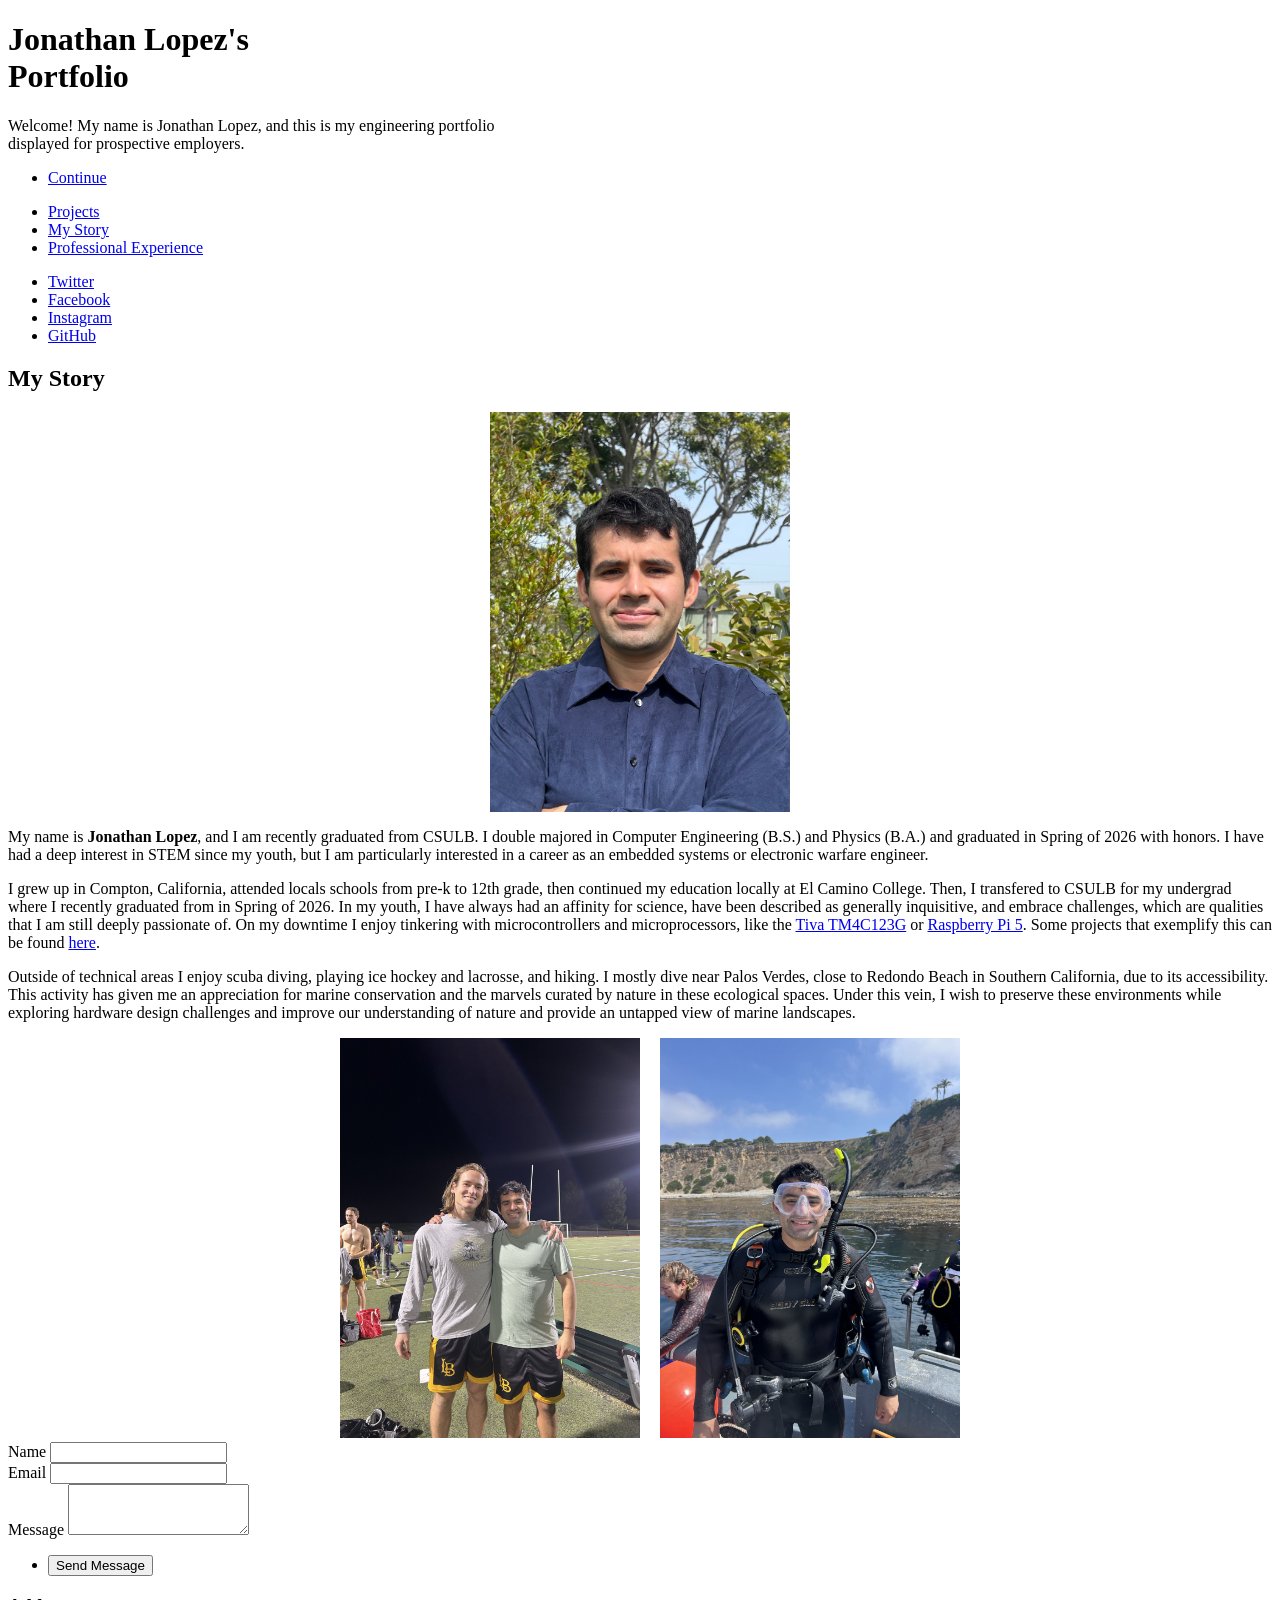
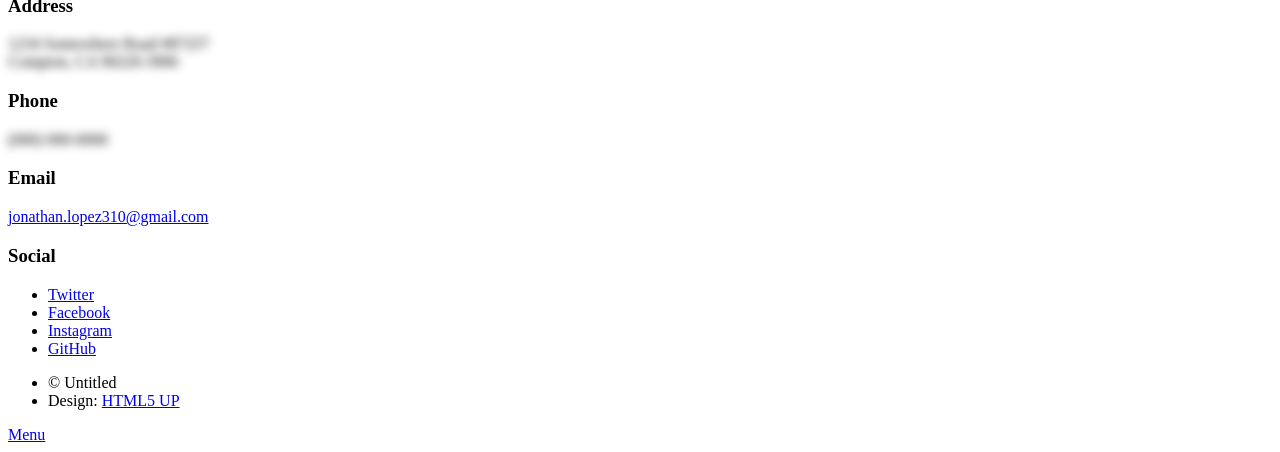
==== commit 9f45bf98: "Updates #1 Some changes I made" ====
--- a/index.html
+++ b/index.html
@@ -4,6 +4,16 @@
 	html5up.net | @ajlkn
 	Free for personal and commercial use under the CCA 3.0 license (html5up.net/license)
 -->
+
+<style>
+
+    .secret {
+    filter: blur(5px);
+    transition: filter 0.3s ease;
+	}
+
+</style>
+
 <html>
 	<head>
 		<title>Jonathan Lopez's Portfolio</title>
@@ -41,8 +51,8 @@
 						<ul class="icons">
 							<li><a href="#" class="icon brands fa-twitter"><span class="label">Twitter</span></a></li>
 							<li><a href="#" class="icon brands fa-facebook-f"><span class="label">Facebook</span></a></li>
-							<li><a href="#" class="icon brands fa-instagram"><span class="label">Instagram</span></a></li>
-							<li><a href="#" class="icon brands fa-github"><span class="label">GitHub</span></a></li>
+							<li><a href="https://www.instagram.com/johnniee310/" target="_blank" class="icon brands fa-instagram"><span class="label">Instagram</span></a></li>
+							<li><a href="https://github.com/googolplex310" target="_blank" class="icon brands fa-github"><span class="label">GitHub</span></a></li>
 						</ul>
 					</nav>
 
@@ -110,12 +120,12 @@
 						<section class="split contact">
 							<section class="alt">
 								<h3>Address</h3>
-								<p>1234 Somewhere Road #87257<br />
-								Nashville, TN 00000-0000</p>
+								<span class="secret"> 1234 Somewhere Road #87257<br />
+								Compton, CA 90220-3906</span>
 							</section>
 							<section>
 								<h3>Phone</h3>
-								<p><a href="#">(000) 000-0000</a></p>
+								<span class="secret">(000) 000-0000</span>
 							</section>
 							<section>
 								<h3>Email</h3>
@@ -126,7 +136,7 @@
 								<ul class="icons alt">
 									<li><a href="#" class="icon brands alt fa-twitter"><span class="label">Twitter</span></a></li>
 									<li><a href="#" class="icon brands alt fa-facebook-f"><span class="label">Facebook</span></a></li>
-									<li><a href="#" class="icon brands alt fa-instagram"><span class="label">Instagram</span></a></li>
+									<li><a href="https://www.instagram.com/johnniee310/" target="_blank" class="icon brands alt fa-instagram"><span class="label">Instagram</span></a></li>
 									<li><a href="https://github.com/googolplex310" class="icon brands alt fa-github"><span class="label">GitHub</span></a></li>
 								</ul>
 							</section>
